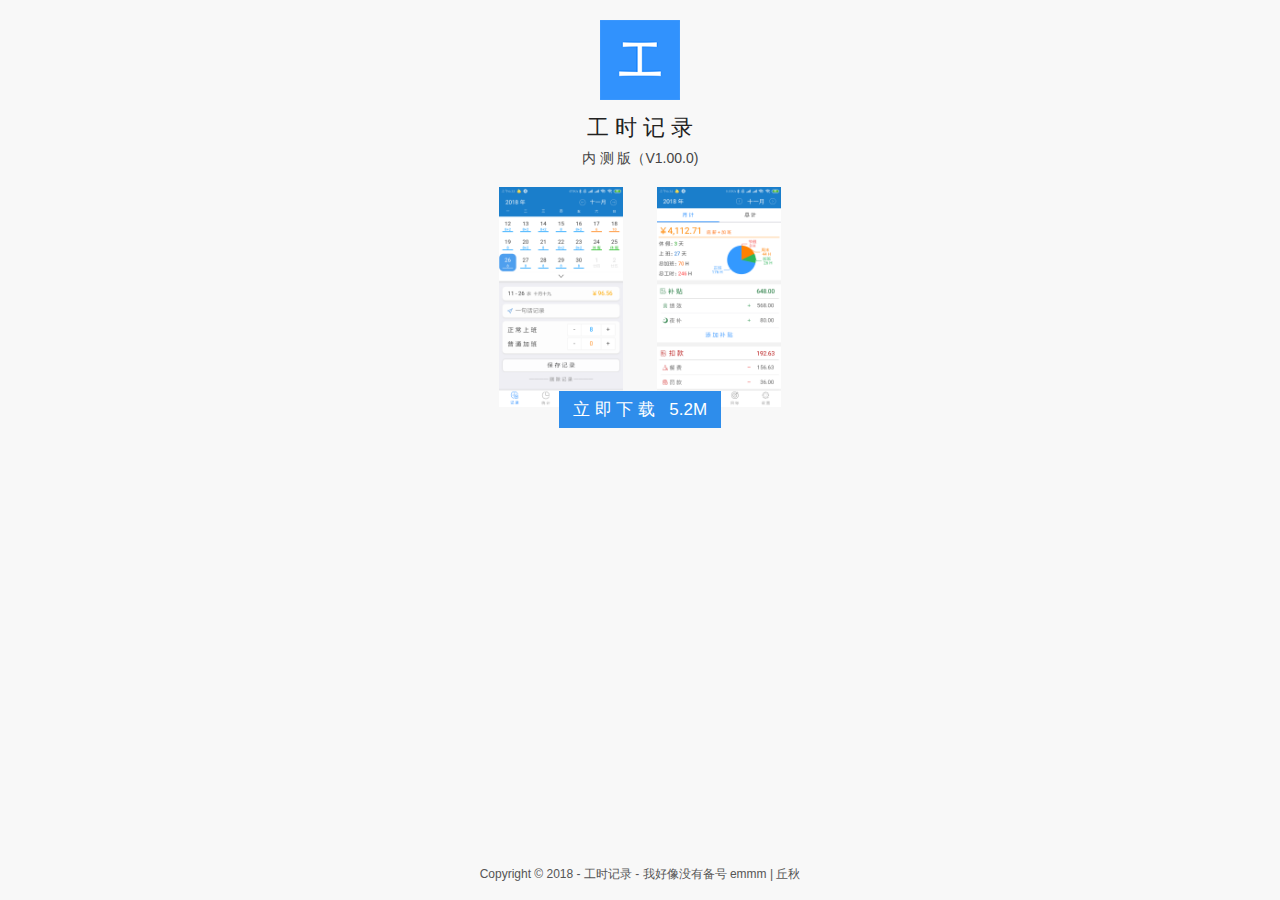
==== index.html @ a0edb108 "Update index.html" ====
<!doctype html>
<html>
<head>
<meta charset="utf-8">
<title>工时记录 官网</title>
<meta name="viewport" content="width=device-width, initial-scale=1,maximum-scale=1,user-scalable=no">
<meta name="apple-mobile-web-app-capable" content="yes">
<meta name="apple-mobile-web-app-status-bar-style" content="black">
<link rel="stylesheet" href="css/mui.min.css">
</head>
<style>
body{
		background: #f8f8f8;
	}
</style>
<body>
   <center>
    	<div style="height:20px"></div>
     	<img src="css/gsjn108.png" height="80px">
     	<p style="font-size: 22px;margin-top:12px;color:#222;">工 时 记 录</p>
     	
     	<p style="color:#444;">内 测 版（V1.00.0)</p>
     	
     	<div style="height:220px;">
     		<img src="css/gs1.jpg" alt="" height="100%;" style="margin:8px 15px;">
     		<img src="css/gs2.png" alt="" height="100%;" style="margin:8px 15px;">
     	</div>
     	<a  href="https://tac-ru-st-1256687803.cos.ap-guangzhou.myqcloud.com/%E5%B7%A5%E6%97%B6%E8%AE%B0%E5%BD%95.apk" style="width: 80%;padding: 9px 14px;margin-top:40px;background: #2e8deb;color:#fff;">
     		立 即 下 载 &nbsp; 5.2M
     	</a>
     	
     	<p style="font-size:12px;position: absolute;bottom:5px;text-align: center;width: 100%;color:#555;">Copyright © 2018 - 工时记录 - 我好像没有备号 emmm | 丘秋</p>
   </center> 
    
</body>
</html>
---- css/mui.min.css ----
.mui-popover .mui-popover-arrow.mui-bottom/*!
 * =====================================================
 * Mui v3.7.2 (http://dev.dcloud.net.cn/mui)
 * =====================================================
 *//*! normalize.css v3.0.1 | MIT License | git.io/normalize */html{font-family:sans-serif;-webkit-text-size-adjust:100%}body{margin:0}article,aside,details,figcaption,figure,footer,header,hgroup,main,nav,section,summary{display:block}audio,canvas,progress,video{display:inline-block;vertical-align:baseline}audio:not([controls]){display:none;height:0}[hidden],template{display:none}a{background:0 0}a:active,a:hover{outline:0}abbr[title]{border-bottom:1px dotted}b,strong{font-weight:700}dfn{font-style:italic}h1{margin:.67em 0}mark{color:#000;background:#ff0}small{font-size:80%}sub,sup{font-size:75%;line-height:0;position:relative;vertical-align:baseline}sup{top:-.5em}sub{bottom:-.25em}img{border:0}svg:not(:root){overflow:hidden}figure{margin:1em 40px}hr{box-sizing:content-box;height:0}pre{overflow:auto}code,kbd,pre,samp{font-family:monospace,monospace;font-size:1em}button,input,optgroup,select,textarea{font:inherit;margin:0;color:inherit}button{overflow:visible}button,select{text-transform:none}button,html input[type=button],input[type=reset],input[type=submit]{cursor:pointer;-webkit-appearance:button}button[disabled],html input[disabled]{cursor:default}input{line-height:normal}input[type=checkbox],input[type=radio]{box-sizing:border-box;padding:0}input[type=number]::-webkit-inner-spin-button,input[type=number]::-webkit-outer-spin-button{height:auto}input[type=search]::-webkit-search-cancel-button,input[type=search]::-webkit-search-decoration{-webkit-appearance:none}fieldset{margin:0 2px;padding:.35em .625em .75em;border:1px solid silver}legend{padding:0;border:0}textarea{overflow:auto}optgroup{font-weight:700}table{border-spacing:0;border-collapse:collapse}td,th{padding:0}*{-webkit-box-sizing:border-box;box-sizing:border-box;-webkit-user-select:none;outline:0;-webkit-tap-highlight-color:transparent;-webkit-tap-highlight-color:transparent}body{font-family:'Helvetica Neue',Helvetica,sans-serif;font-size:17px;line-height:21px;color:#000;background-color:#efeff4;-webkit-overflow-scrolling:touch}a{text-decoration:none;color:#007aff}a:active{color:#0062cc}.mui-content{background-color:#efeff4;-webkit-overflow-scrolling:touch}.mui-bar-nav~.mui-content{padding-top:44px}.mui-bar-nav~.mui-content.mui-scroll-wrapper .mui-scrollbar-vertical{top:44px}.mui-bar-header-secondary~.mui-content{padding-top:88px}.mui-bar-header-secondary~.mui-content.mui-scroll-wrapper .mui-scrollbar-vertical{top:88px}.mui-bar-footer~.mui-content{padding-bottom:44px}.mui-bar-footer~.mui-content.mui-scroll-wrapper .mui-scrollbar-vertical{bottom:44px}.mui-bar-footer-secondary~.mui-content{padding-bottom:88px}.mui-bar-footer-secondary~.mui-content.mui-scroll-wrapper .mui-scrollbar-vertical{bottom:88px}.mui-bar-tab~.mui-content{padding-bottom:50px}.mui-bar-tab~.mui-content.mui-scroll-wrapper .mui-scrollbar-vertical{bottom:50px}.mui-bar-footer-secondary-tab~.mui-content{padding-bottom:94px}.mui-bar-footer-secondary-tab~.mui-content.mui-scroll-wrapper .mui-scrollbar-vertical{bottom:94px}.mui-content-padded{margin:10px}.mui-inline{display:inline-block;vertical-align:top}.mui-block{display:block!important}.mui-visibility{visibility:visible!important}.mui-hidden{display:none!important}.mui-ellipsis{overflow:hidden;white-space:nowrap;text-overflow:ellipsis}.mui-ellipsis-2{display:-webkit-box;overflow:hidden;white-space:normal!important;text-overflow:ellipsis;word-wrap:break-word;-webkit-line-clamp:2;-webkit-box-orient:vertical}.mui-table{display:table;width:100%;table-layout:fixed}.mui-table-cell{position:relative;display:table-cell}.mui-text-left{text-align:left!important}.mui-text-center{text-align:center!important}.mui-text-justify{text-align:justify!important}.mui-text-right{text-align:right!important}.mui-pull-left{float:left}.mui-pull-right{float:right}.mui-list-unstyled{padding-left:0;list-style:none}.mui-list-inline{margin-left:-5px;padding-left:0;list-style:none}.mui-list-inline>li{display:inline-block;padding-right:5px;padding-left:5px}.mui-clearfix:after,.mui-clearfix:before{display:table;content:' '}.mui-clearfix:after{clear:both}.mui-bg-primary{background-color:#007aff}.mui-bg-positive{background-color:#4cd964}.mui-bg-negative{background-color:#dd524d}.mui-error{margin:88px 35px;padding:10px;border-radius:6px;background-color:#bbb}.mui-subtitle{font-size:15px}h1,h2,h3,h4,h5,h6{line-height:1;margin-top:5px;margin-bottom:5px}.mui-h1,h1{font-size:36px}.mui-h2,h2{font-size:30px}.mui-h3,h3{font-size:24px}.mui-h4,h4{font-size:18px}.mui-h5,h5{font-size:14px;font-weight:400;color:#8f8f94}.mui-h6,h6{font-size:12px;font-weight:400;color:#8f8f94}p{font-size:14px;margin-top:0;margin-bottom:10px;color:#8f8f94}.mui-row:after,.mui-row:before{display:table;content:' '}.mui-row:after{clear:both}.mui-col-sm-1,.mui-col-sm-10,.mui-col-sm-11,.mui-col-sm-12,.mui-col-sm-2,.mui-col-sm-3,.mui-col-sm-4,.mui-col-sm-5,.mui-col-sm-6,.mui-col-sm-7,.mui-col-sm-8,.mui-col-sm-9,.mui-col-xs-1,.mui-col-xs-10,.mui-col-xs-11,.mui-col-xs-12,.mui-col-xs-2,.mui-col-xs-3,.mui-col-xs-4,.mui-col-xs-5,.mui-col-xs-6,.mui-col-xs-7,.mui-col-xs-8,.mui-col-xs-9{position:relative;min-height:1px}.mui-row>[class*=mui-col-]{float:left}.mui-col-xs-12{width:100%}.mui-col-xs-11{width:91.66666667%}.mui-col-xs-10{width:83.33333333%}.mui-col-xs-9{width:75%}.mui-col-xs-8{width:66.66666667%}.mui-col-xs-7{width:58.33333333%}.mui-col-xs-6{width:50%}.mui-col-xs-5{width:41.66666667%}.mui-col-xs-4{width:33.33333333%}.mui-col-xs-3{width:25%}.mui-col-xs-2{width:16.66666667%}.mui-col-xs-1{width:8.33333333%}@media (min-width:400px){.mui-col-sm-12{width:100%}.mui-col-sm-11{width:91.66666667%}.mui-col-sm-10{width:83.33333333%}.mui-col-sm-9{width:75%}.mui-col-sm-8{width:66.66666667%}.mui-col-sm-7{width:58.33333333%}.mui-col-sm-6{width:50%}.mui-col-sm-5{width:41.66666667%}.mui-col-sm-4{width:33.33333333%}.mui-col-sm-3{width:25%}.mui-col-sm-2{width:16.66666667%}.mui-col-sm-1{width:8.33333333%}}.mui-scroll-wrapper{position:absolute;z-index:2;top:0;bottom:0;left:0;overflow:hidden;width:100%}.mui-scroll{position:absolute;z-index:1;width:100%}.mui-scrollbar{position:absolute;z-index:9998;overflow:hidden;-webkit-transition:500ms;transition:500ms;transform:translateZ(0px);pointer-events:none;opacity:0}.mui-scrollbar-vertical{top:0;right:1px;bottom:2px;width:4px}.mui-scrollbar-vertical .mui-scrollbar-indicator{width:100%}.mui-scrollbar-horizontal{right:2px;bottom:0;left:2px;height:4px}.mui-scrollbar-horizontal .mui-scrollbar-indicator{height:100%}.mui-scrollbar-indicator{position:absolute;display:block;box-sizing:border-box;-webkit-transition:.01s cubic-bezier(.1,.57,.1,1);transition:.01s cubic-bezier(.1,.57,.1,1);transform:translate(0px,0) translateZ(0px);border:1px solid rgba(255,255,255,.80196);border-radius:2px;background:rgba(0,0,0,.39804)}.mui-plus-pullrefresh .mui-fullscreen .mui-scroll-wrapper .mui-scroll-wrapper,.mui-plus-pullrefresh .mui-fullscreen .mui-slider-group .mui-scroll-wrapper{position:absolute;top:0;bottom:0;left:0;overflow:hidden;width:100%}.mui-plus-pullrefresh .mui-fullscreen .mui-scroll-wrapper .mui-scroll,.mui-plus-pullrefresh .mui-fullscreen .mui-slider-group .mui-scroll{position:absolute;width:100%}.mui-plus-pullrefresh .mui-scroll-wrapper,.mui-plus-pullrefresh .mui-slider-group{position:static;top:auto;bottom:auto;left:auto;overflow:auto;width:auto}.mui-plus-pullrefresh .mui-slider-group{overflow:visible}.mui-plus-pullrefresh .mui-scroll{position:static;width:auto}.mui-off-canvas-wrap .mui-bar{position:absolute!important;-webkit-transform:translate3d(0,0,0);transform:translate3d(0,0,0);-webkit-box-shadow:none;box-shadow:none}.mui-off-canvas-wrap{position:relative;z-index:1;overflow:hidden;width:100%;height:100%}.mui-off-canvas-wrap .mui-inner-wrap{position:relative;z-index:1;width:100%;height:100%}.mui-off-canvas-wrap .mui-inner-wrap.mui-transitioning{-webkit-transition:-webkit-transform 350ms;transition:transform 350ms cubic-bezier(.165,.84,.44,1)}.mui-off-canvas-wrap .mui-inner-wrap .mui-off-canvas-left{-webkit-transform:translate3d(-100%,0,0);transform:translate3d(-100%,0,0)}.mui-off-canvas-wrap .mui-inner-wrap .mui-off-canvas-right{-webkit-transform:translate3d(100%,0,0);transform:translate3d(100%,0,0)}.mui-off-canvas-wrap.mui-active{overflow:hidden;height:100%}.mui-off-canvas-wrap.mui-active .mui-off-canvas-backdrop{position:absolute;z-index:998;top:0;right:0;bottom:0;left:0;display:block;transition:background 350ms cubic-bezier(.165,.84,.44,1);background:rgba(0,0,0,.4);box-shadow:-4px 0 4px rgba(0,0,0,.5),4px 0 4px rgba(0,0,0,.5);-webkit-tap-highlight-color:transparent}.mui-off-canvas-wrap.mui-slide-in .mui-off-canvas-right{z-index:10000!important;-webkit-transform:translate3d(100%,0,0)}.mui-off-canvas-wrap.mui-slide-in .mui-off-canvas-left{z-index:10000!important;-webkit-transform:translate3d(-100%,0,0)}.mui-off-canvas-left,.mui-off-canvas-right{position:absolute;z-index:-1;top:0;bottom:0;visibility:hidden;box-sizing:content-box;width:70%;min-height:100%;background:#333;-webkit-overflow-scrolling:touch}.mui-off-canvas-left.mui-transitioning,.mui-off-canvas-right.mui-transitioning{-webkit-transition:-webkit-transform 350ms cubic-bezier(.165,.84,.44,1);transition:transform 350ms cubic-bezier(.165,.84,.44,1)}.mui-off-canvas-left{left:0}.mui-off-canvas-right{right:0}.mui-off-canvas-wrap:not(.mui-slide-in).mui-scalable{background-color:#333}.mui-off-canvas-wrap:not(.mui-slide-in).mui-scalable>.mui-off-canvas-left,.mui-off-canvas-wrap:not(.mui-slide-in).mui-scalable>.mui-off-canvas-right{width:80%;-webkit-transform:scale(.8);transform:scale(.8);opacity:.1}.mui-off-canvas-wrap:not(.mui-slide-in).mui-scalable>.mui-off-canvas-left.mui-transitioning,.mui-off-canvas-wrap:not(.mui-slide-in).mui-scalable>.mui-off-canvas-right.mui-transitioning{-webkit-transition:-webkit-transform 350ms cubic-bezier(.165,.84,.44,1),opacity 350ms cubic-bezier(.165,.84,.44,1);transition:transform 350ms cubic-bezier(.165,.84,.44,1),opacity 350ms cubic-bezier(.165,.84,.44,1)}.mui-off-canvas-wrap:not(.mui-slide-in).mui-scalable>.mui-off-canvas-left{-webkit-transform-origin:-100%;transform-origin:-100%}.mui-off-canvas-wrap:not(.mui-slide-in).mui-scalable>.mui-off-canvas-right{-webkit-transform-origin:200%;transform-origin:200%}.mui-off-canvas-wrap:not(.mui-slide-in).mui-scalable.mui-active>.mui-inner-wrap{-webkit-transform:scale(.8);transform:scale(.8)}.mui-off-canvas-wrap:not(.mui-slide-in).mui-scalable.mui-active>.mui-off-canvas-left,.mui-off-canvas-wrap:not(.mui-slide-in).mui-scalable.mui-active>.mui-off-canvas-right{-webkit-transform:scale(1);transform:scale(1);opacity:1}.mui-loading .mui-spinner{display:block;margin:0 auto}.mui-spinner{display:inline-block;width:24px;height:24px;-webkit-transform-origin:50%;transform-origin:50%;-webkit-animation:spinner-spin 1s step-end infinite;animation:spinner-spin 1s step-end infinite}.mui-spinner:after{display:block;width:100%;height:100%;content:'';background-image:url('data:image/svg+xml;charset=utf-8,<svg viewBox=\'0 0 120 120\' xmlns=\'http://www.w3.org/2000/svg\' xmlns:xlink=\'http://www.w3.org/1999/xlink\'><defs><line id=\'l\' x1=\'60\' x2=\'60\' y1=\'7\' y2=\'27\' stroke=\'%236c6c6c\' stroke-width=\'11\' stroke-linecap=\'round\'/></defs><g><use xlink:href=\'%23l\' opacity=\'.27\'/><use xlink:href=\'%23l\' opacity=\'.27\' transform=\'rotate(30 60,60)\'/><use xlink:href=\'%23l\' opacity=\'.27\' transform=\'rotate(60 60,60)\'/><use xlink:href=\'%23l\' opacity=\'.27\' transform=\'rotate(90 60,60)\'/><use xlink:href=\'%23l\' opacity=\'.27\' transform=\'rotate(120 60,60)\'/><use xlink:href=\'%23l\' opacity=\'.27\' transform=\'rotate(150 60,60)\'/><use xlink:href=\'%23l\' opacity=\'.37\' transform=\'rotate(180 60,60)\'/><use xlink:href=\'%23l\' opacity=\'.46\' transform=\'rotate(210 60,60)\'/><use xlink:href=\'%23l\' opacity=\'.56\' transform=\'rotate(240 60,60)\'/><use xlink:href=\'%23l\' opacity=\'.66\' transform=\'rotate(270 60,60)\'/><use xlink:href=\'%23l\' opacity=\'.75\' transform=\'rotate(300 60,60)\'/><use xlink:href=\'%23l\' opacity=\'.85\' transform=\'rotate(330 60,60)\'/></g></svg>');background-repeat:no-repeat;background-position:50%;background-size:100%}.mui-spinner-white:after{background-image:url('data:image/svg+xml;charset=utf-8,<svg viewBox=\'0 0 120 120\' xmlns=\'http://www.w3.org/2000/svg\' xmlns:xlink=\'http://www.w3.org/1999/xlink\'><defs><line id=\'l\' x1=\'60\' x2=\'60\' y1=\'7\' y2=\'27\' stroke=\'%23fff\' stroke-width=\'11\' stroke-linecap=\'round\'/></defs><g><use xlink:href=\'%23l\' opacity=\'.27\'/><use xlink:href=\'%23l\' opacity=\'.27\' transform=\'rotate(30 60,60)\'/><use xlink:href=\'%23l\' opacity=\'.27\' transform=\'rotate(60 60,60)\'/><use xlink:href=\'%23l\' opacity=\'.27\' transform=\'rotate(90 60,60)\'/><use xlink:href=\'%23l\' opacity=\'.27\' transform=\'rotate(120 60,60)\'/><use xlink:href=\'%23l\' opacity=\'.27\' transform=\'rotate(150 60,60)\'/><use xlink:href=\'%23l\' opacity=\'.37\' transform=\'rotate(180 60,60)\'/><use xlink:href=\'%23l\' opacity=\'.46\' transform=\'rotate(210 60,60)\'/><use xlink:href=\'%23l\' opacity=\'.56\' transform=\'rotate(240 60,60)\'/><use xlink:href=\'%23l\' opacity=\'.66\' transform=\'rotate(270 60,60)\'/><use xlink:href=\'%23l\' opacity=\'.75\' transform=\'rotate(300 60,60)\'/><use xlink:href=\'%23l\' opacity=\'.85\' transform=\'rotate(330 60,60)\'/></g></svg>')}@-webkit-keyframes spinner-spin{0%{-webkit-transform:rotate(0deg)}8.33333333%{-webkit-transform:rotate(30deg)}16.66666667%{-webkit-transform:rotate(60deg)}25%{-webkit-transform:rotate(90deg)}33.33333333%{-webkit-transform:rotate(120deg)}41.66666667%{-webkit-transform:rotate(150deg)}50%{-webkit-transform:rotate(180deg)}58.33333333%{-webkit-transform:rotate(210deg)}66.66666667%{-webkit-transform:rotate(240deg)}75%{-webkit-transform:rotate(270deg)}83.33333333%{-webkit-transform:rotate(300deg)}91.66666667%{-webkit-transform:rotate(330deg)}100%{-webkit-transform:rotate(360deg)}}@keyframes spinner-spin{0%{transform:rotate(0deg)}8.33333333%{transform:rotate(30deg)}16.66666667%{transform:rotate(60deg)}25%{transform:rotate(90deg)}33.33333333%{transform:rotate(120deg)}41.66666667%{transform:rotate(150deg)}50%{transform:rotate(180deg)}58.33333333%{transform:rotate(210deg)}66.66666667%{transform:rotate(240deg)}75%{transform:rotate(270deg)}83.33333333%{transform:rotate(300deg)}91.66666667%{transform:rotate(330deg)}100%{transform:rotate(360deg)}}.mui-btn,button,input[type=button],input[type=reset],input[type=submit]{font-size:14px;font-weight:400;line-height:1.42;position:relative;display:inline-block;margin-bottom:0;padding:6px 12px;cursor:pointer;-webkit-transition:all;transition:all;-webkit-transition-timing-function:linear;transition-timing-function:linear;-webkit-transition-duration:.2s;transition-duration:.2s;text-align:center;vertical-align:top;white-space:nowrap;color:#333;border:1px solid #ccc;border-radius:3px;border-top-left-radius:3px;border-top-right-radius:3px;border-bottom-right-radius:3px;border-bottom-left-radius:3px;background-color:#fff;background-clip:padding-box}.mui-btn.mui-active:enabled,.mui-btn:enabled:active,button.mui-active:enabled,button:enabled:active,input[type=button].mui-active:enabled,input[type=button]:enabled:active,input[type=reset].mui-active:enabled,input[type=reset]:enabled:active,input[type=submit].mui-active:enabled,input[type=submit]:enabled:active{color:#fff;background-color:#929292}.mui-btn.mui-disabled,.mui-btn:disabled,button.mui-disabled,button:disabled,input[type=button].mui-disabled,input[type=button]:disabled,input[type=reset].mui-disabled,input[type=reset]:disabled,input[type=submit].mui-disabled,input[type=submit]:disabled{opacity:.6}.mui-btn-blue,.mui-btn-primary,input[type=submit]{color:#fff;border:1px solid #007aff;background-color:#007aff}.mui-btn-blue.mui-active:enabled,.mui-btn-blue:enabled:active,.mui-btn-primary.mui-active:enabled,.mui-btn-primary:enabled:active,input[type=submit].mui-active:enabled,input[type=submit]:enabled:active{color:#fff;border:1px solid #0062cc;background-color:#0062cc}.mui-btn-green,.mui-btn-positive,.mui-btn-success{color:#fff;border:1px solid #4cd964;background-color:#4cd964}.mui-btn-green.mui-active:enabled,.mui-btn-green:enabled:active,.mui-btn-positive.mui-active:enabled,.mui-btn-positive:enabled:active,.mui-btn-success.mui-active:enabled,.mui-btn-success:enabled:active{color:#fff;border:1px solid #2ac845;background-color:#2ac845}.mui-btn-warning,.mui-btn-yellow{color:#fff;border:1px solid #f0ad4e;background-color:#f0ad4e}.mui-btn-warning.mui-active:enabled,.mui-btn-warning:enabled:active,.mui-btn-yellow.mui-active:enabled,.mui-btn-yellow:enabled:active{color:#fff;border:1px solid #ec971f;background-color:#ec971f}.mui-btn-danger,.mui-btn-negative,.mui-btn-red{color:#fff;border:1px solid #dd524d;background-color:#dd524d}.mui-btn-danger.mui-active:enabled,.mui-btn-danger:enabled:active,.mui-btn-negative.mui-active:enabled,.mui-btn-negative:enabled:active,.mui-btn-red.mui-active:enabled,.mui-btn-red:enabled:active{color:#fff;border:1px solid #cf2d28;background-color:#cf2d28}.mui-btn-purple,.mui-btn-royal{color:#fff;border:1px solid #8a6de9;background-color:#8a6de9}.mui-btn-purple.mui-active:enabled,.mui-btn-purple:enabled:active,.mui-btn-royal.mui-active:enabled,.mui-btn-royal:enabled:active{color:#fff;border:1px solid #6641e2;background-color:#6641e2}.mui-btn-grey{color:#fff;border:1px solid #c7c7cc;background-color:#c7c7cc}.mui-btn-grey.mui-active:enabled,.mui-btn-grey:enabled:active{color:#fff;border:1px solid #acacb4;background-color:#acacb4}.mui-btn-outlined{background-color:transparent}.mui-btn-outlined.mui-btn-blue,.mui-btn-outlined.mui-btn-primary{color:#007aff}.mui-btn-outlined.mui-btn-green,.mui-btn-outlined.mui-btn-positive,.mui-btn-outlined.mui-btn-success{color:#4cd964}.mui-btn-outlined.mui-btn-warning,.mui-btn-outlined.mui-btn-yellow{color:#f0ad4e}.mui-btn-outlined.mui-btn-danger,.mui-btn-outlined.mui-btn-negative,.mui-btn-outlined.mui-btn-red{color:#dd524d}.mui-btn-outlined.mui-btn-purple,.mui-btn-outlined.mui-btn-royal{color:#8a6de9}.mui-btn-outlined.mui-btn-blue:enabled:active,.mui-btn-outlined.mui-btn-danger:enabled:active,.mui-btn-outlined.mui-btn-green:enabled:active,.mui-btn-outlined.mui-btn-negative:enabled:active,.mui-btn-outlined.mui-btn-positive:enabled:active,.mui-btn-outlined.mui-btn-primary:enabled:active,.mui-btn-outlined.mui-btn-purple:enabled:active,.mui-btn-outlined.mui-btn-red:enabled:active,.mui-btn-outlined.mui-btn-royal:enabled:active,.mui-btn-outlined.mui-btn-success:enabled:active,.mui-btn-outlined.mui-btn-warning:enabled:active,.mui-btn-outlined.mui-btn-yellow:enabled:active{color:#fff}.mui-btn-link{padding-top:6px;padding-bottom:6px;color:#007aff;border:0;background-color:transparent}.mui-btn-link.mui-active:enabled,.mui-btn-link:enabled:active{color:#0062cc;background-color:transparent}.mui-btn-block{font-size:18px;display:block;width:100%;margin-bottom:10px;padding:15px 0}.mui-btn .mui-badge{font-size:14px;margin:-2px -4px -2px 4px;background-color:rgba(0,0,0,.15)}.mui-btn .mui-badge-inverted,.mui-btn:enabled:active .mui-badge-inverted{background-color:transparent}.mui-btn-negative:enabled:active .mui-badge-inverted,.mui-btn-positive:enabled:active .mui-badge-inverted,.mui-btn-primary:enabled:active .mui-badge-inverted{color:#fff}.mui-btn-block .mui-badge{position:absolute;right:0;margin-right:10px}.mui-btn .mui-icon{font-size:inherit}.mui-btn.mui-icon{font-size:14px;line-height:1.42}.mui-btn.mui-fab{width:56px;height:56px;padding:16px;border-radius:50%;outline:0}.mui-btn.mui-fab.mui-btn-mini{width:40px;height:40px;padding:8px}.mui-btn.mui-fab .mui-icon{font-size:24px;line-height:24px;width:24px;height:24px}.mui-btn .mui-spinner{width:14px;height:14px;vertical-align:text-bottom}.mui-btn-block .mui-spinner{width:22px;height:22px}.mui-bar{position:fixed;z-index:10;right:0;left:0;height:44px;padding-right:10px;padding-left:10px;border-bottom:0;background-color:#f7f7f7;-webkit-box-shadow:0 0 1px rgba(0,0,0,.85);box-shadow:0 0 1px rgba(0,0,0,.85);-webkit-backface-visibility:hidden;backface-visibility:hidden}.mui-bar .mui-title{right:40px;left:40px;display:inline-block;overflow:hidden;width:auto;margin:0;text-overflow:ellipsis}.mui-bar .mui-backdrop{background:0 0}.mui-bar-header-secondary{top:44px}.mui-bar-footer{bottom:0}.mui-bar-footer-secondary{bottom:44px}.mui-bar-footer-secondary-tab{bottom:50px}.mui-bar-footer,.mui-bar-footer-secondary,.mui-bar-footer-secondary-tab{border-top:0}.mui-bar-transparent{top:0;background-color:rgba(247,247,247,0);-webkit-box-shadow:none;box-shadow:none}.mui-bar-nav{top:0;-webkit-box-shadow:0 1px 6px #ccc;box-shadow:0 1px 6px #ccc}.mui-bar-nav~.mui-content .mui-anchor{display:block;visibility:hidden;height:45px;margin-top:-45px}.mui-bar-nav.mui-bar .mui-icon{margin-right:-10px;margin-left:-10px;padding-right:10px;padding-left:10px}.mui-title{font-size:17px;font-weight:500;line-height:44px;position:absolute;display:block;width:100%;margin:0 -10px;padding:0;text-align:center;white-space:nowrap;color:#000}.mui-title a{color:inherit}.mui-bar-tab{bottom:0;display:table;width:100%;height:50px;padding:0;table-layout:fixed;border-top:0;border-bottom:0;-webkit-touch-callout:none}.mui-bar-tab .mui-tab-item{display:table-cell;overflow:hidden;width:1%;height:50px;text-align:center;vertical-align:middle;white-space:nowrap;text-overflow:ellipsis;color:#929292}.mui-bar-tab .mui-tab-item.mui-active{color:#007aff}.mui-bar-tab .mui-tab-item .mui-icon{top:3px;width:24px;height:24px;padding-top:0;padding-bottom:0}.mui-bar-tab .mui-tab-item .mui-icon~.mui-tab-label{font-size:11px;display:block;overflow:hidden;text-overflow:ellipsis}.mui-bar-tab .mui-tab-item .mui-icon:active{background:0 0}.mui-focusin>.mui-bar-header-secondary,.mui-focusin>.mui-bar-nav{position:absolute}.mui-focusin>.mui-bar~.mui-content{padding-bottom:0}.mui-bar .mui-btn{font-weight:400;position:relative;z-index:20;top:7px;margin-top:0;padding:6px 12px 7px}.mui-bar .mui-btn.mui-pull-right{margin-left:10px}.mui-bar .mui-btn.mui-pull-left{margin-right:10px}.mui-bar .mui-btn-link{font-size:16px;line-height:44px;top:0;padding:0;color:#007aff;border:0}.mui-bar .mui-btn-link.mui-active,.mui-bar .mui-btn-link:active{color:#0062cc}.mui-bar .mui-btn-block{font-size:16px;top:6px;margin-bottom:0;padding:5px 0}.mui-bar .mui-btn-nav.mui-pull-left{margin-left:-5px}.mui-bar .mui-btn-nav.mui-pull-left .mui-icon-left-nav{margin-right:-3px}.mui-bar .mui-btn-nav.mui-pull-right{margin-right:-5px}.mui-bar .mui-btn-nav.mui-pull-right .mui-icon-right-nav{margin-left:-3px}.mui-bar .mui-btn-nav:active{opacity:.3}.mui-bar .mui-icon{font-size:24px;position:relative;z-index:20;padding-top:10px;padding-bottom:10px}.mui-bar .mui-icon:active{opacity:.3}.mui-bar .mui-btn .mui-icon{top:1px;margin:0;padding:0}.mui-bar .mui-title .mui-icon{margin:0;padding:0}.mui-bar .mui-title .mui-icon.mui-icon-caret{top:4px;margin-left:-5px}.mui-bar input[type=search]{height:29px;margin:6px 0}.mui-bar .mui-input-row .mui-btn{padding:12px 10px}.mui-bar .mui-search:before{margin-top:-10px}.mui-bar .mui-input-row .mui-input-clear~.mui-icon-clear,.mui-bar .mui-input-row .mui-input-speech~.mui-icon-speech{top:0;right:12px}.mui-bar.mui-bar-header-secondary .mui-input-row .mui-input-clear~.mui-icon-clear,.mui-bar.mui-bar-header-secondary .mui-input-row .mui-input-speech~.mui-icon-speech{top:0;right:0}.mui-bar .mui-segmented-control{top:7px;width:auto;margin:0 auto}.mui-bar.mui-bar-header-secondary .mui-segmented-control{top:0}.mui-badge{font-size:12px;line-height:1;display:inline-block;padding:3px 6px;color:#333;border-radius:100px;background-color:rgba(0,0,0,.15)}.mui-badge.mui-badge-inverted{padding:0 5px 0 0;color:#929292;background-color:transparent}.mui-badge-blue,.mui-badge-primary{color:#fff;background-color:#007aff}.mui-badge-blue.mui-badge-inverted,.mui-badge-primary.mui-badge-inverted{color:#007aff;background-color:transparent}.mui-badge-green,.mui-badge-success{color:#fff;background-color:#4cd964}.mui-badge-green.mui-badge-inverted,.mui-badge-success.mui-badge-inverted{color:#4cd964;background-color:transparent}.mui-badge-warning,.mui-badge-yellow{color:#fff;background-color:#f0ad4e}.mui-badge-warning.mui-badge-inverted,.mui-badge-yellow.mui-badge-inverted{color:#f0ad4e;background-color:transparent}.mui-badge-danger,.mui-badge-red{color:#fff;background-color:#dd524d}.mui-badge-danger.mui-badge-inverted,.mui-badge-red.mui-badge-inverted{color:#dd524d;background-color:transparent}.mui-badge-purple,.mui-badge-royal{color:#fff;background-color:#8a6de9}.mui-badge-purple.mui-badge-inverted,.mui-badge-royal.mui-badge-inverted{color:#8a6de9;background-color:transparent}.mui-icon .mui-badge{font-size:10px;line-height:1.4;position:absolute;top:-2px;left:100%;margin-left:-10px;padding:1px 5px;color:#fff;background:red}.mui-card{font-size:14px;position:relative;overflow:hidden;margin:10px;border-radius:2px;background-color:#fff;background-clip:padding-box;box-shadow:0 1px 2px rgba(0,0,0,.3)}.mui-content>.mui-card:first-child{margin-top:15px}.mui-card .mui-input-group .mui-input-row:last-child:after,.mui-card .mui-input-group .mui-input-row:last-child:before,.mui-card .mui-input-group:after,.mui-card .mui-input-group:before{height:0}.mui-card .mui-table-view{margin-bottom:0;border-top:0;border-bottom:0;border-radius:6px}.mui-card .mui-table-view .mui-table-view-cell:first-child,.mui-card .mui-table-view .mui-table-view-divider:first-child{top:0;border-top-left-radius:6px;border-top-right-radius:6px}.mui-card .mui-table-view .mui-table-view-cell:last-child,.mui-card .mui-table-view .mui-table-view-divider:last-child{border-bottom-right-radius:6px;border-bottom-left-radius:6px}.mui-card .mui-table-view:after,.mui-card .mui-table-view:before,.mui-card>.mui-table-view>.mui-table-view-cell:last-child:after,.mui-card>.mui-table-view>.mui-table-view-cell:last-child:before{height:0}.mui-card-footer,.mui-card-header{position:relative;display:-webkit-box;display:-webkit-flex;display:flex;min-height:44px;padding:10px 15px;-webkit-box-pack:justify;-webkit-justify-content:space-between;justify-content:space-between;-webkit-box-align:center;-webkit-align-items:center;align-items:center}.mui-card-footer .mui-card-link,.mui-card-header .mui-card-link{line-height:44px;position:relative;display:-webkit-box;display:-webkit-flex;display:flex;height:44px;margin-top:-10px;margin-bottom:-10px;-webkit-transition-duration:.3s;transition-duration:.3s;text-decoration:none;-webkit-box-pack:start;-webkit-justify-content:flex-start;justify-content:flex-start;-webkit-box-align:center;-webkit-align-items:center;align-items:center}.mui-card-footer:before,.mui-card-header:after{position:absolute;top:0;right:0;left:0;height:1px;content:'';-webkit-transform:scaleY(.5);transform:scaleY(.5);background-color:#c8c7cc}.mui-card-header{font-size:17px;border-radius:2px 2px 0 0}.mui-card-header:after{top:auto;bottom:0}.mui-card-header>img:first-child{font-size:0;line-height:0;float:left;width:34px;height:34px}.mui-card-footer{color:#6d6d72;border-radius:0 0 2px 2px}.mui-card-content{font-size:14px;position:relative}.mui-card-content-inner{position:relative;padding:15px}.mui-card-media{vertical-align:bottom;color:#fff;background-position:center;background-size:cover}.mui-card-header.mui-card-media{display:block;padding:10px}.mui-card-header.mui-card-media .mui-media-body{font-size:14px;font-weight:500;line-height:17px;margin-bottom:0;margin-left:44px;color:#333}.mui-card-header.mui-card-media .mui-media-body p{font-size:13px;margin-bottom:0}.mui-table-view{position:relative;margin-top:0;margin-bottom:0;padding-left:0;list-style:none;background-color:#fff}.mui-table-view:after{position:absolute;right:0;bottom:0;left:0;height:1px;content:'';-webkit-transform:scaleY(.5);transform:scaleY(.5);background-color:#c8c7cc}.mui-table-view:before{position:absolute;right:0;left:0;height:1px;content:'';-webkit-transform:scaleY(.5);transform:scaleY(.5);background-color:#c8c7cc;top:-1px}.mui-table-view-icon .mui-table-view-cell .mui-navigate-right .mui-icon{font-size:20px;margin-top:-1px;margin-right:5px;margin-left:-5px}.mui-table-view-icon .mui-table-view-cell:after{left:40px}.mui-table-view-chevron .mui-table-view-cell{padding-right:65px}.mui-table-view-chevron .mui-table-view-cell>a:not(.mui-btn){margin-right:-65px}.mui-table-view-radio .mui-table-view-cell{padding-right:65px}.mui-table-view-radio .mui-table-view-cell>a:not(.mui-btn){margin-right:-65px}.mui-table-view-radio .mui-table-view-cell .mui-navigate-right:after{font-size:30px;font-weight:600;right:9px;content:'';color:#007aff}.mui-table-view-radio .mui-table-view-cell.mui-selected .mui-navigate-right:after{content:'\e472'}.mui-table-view-inverted{color:#fff;background:#333}.mui-table-view-inverted:after{position:absolute;right:0;bottom:0;left:0;height:1px;content:'';-webkit-transform:scaleY(.5);transform:scaleY(.5);background-color:#222}.mui-table-view-inverted:before{position:absolute;top:0;right:0;left:0;height:1px;content:'';-webkit-transform:scaleY(.5);transform:scaleY(.5);background-color:#222}.mui-table-view-inverted .mui-table-view-cell:after{position:absolute;right:0;bottom:0;left:15px;height:1px;content:'';-webkit-transform:scaleY(.5);transform:scaleY(.5);background-color:#222}.mui-table-view-inverted .mui-table-view-cell.mui-active,.mui-table-view-inverted .mui-table-view-cell>a:not(.mui-btn).mui-active{background-color:#242424}.mui-table-view-cell{position:relative;overflow:hidden;padding:11px 15px;-webkit-touch-callout:none}.mui-table-view-cell:after{position:absolute;right:0;bottom:0;left:15px;height:1px;content:'';-webkit-transform:scaleY(.5);transform:scaleY(.5);background-color:#c8c7cc}.mui-table-view-cell.mui-checkbox input[type=checkbox],.mui-table-view-cell.mui-radio input[type=radio]{top:8px}.mui-table-view-cell.mui-checkbox.mui-left,.mui-table-view-cell.mui-radio.mui-left{padding-left:58px}.mui-table-view-cell.mui-active{background-color:#eee}.mui-table-view-cell:last-child:after,.mui-table-view-cell:last-child:before{height:0}.mui-table-view-cell>a:not(.mui-btn){position:relative;display:block;overflow:hidden;margin:-11px -15px;padding:inherit;white-space:nowrap;text-overflow:ellipsis;color:inherit}.mui-table-view-cell>a:not(.mui-btn).mui-active{background-color:#eee}.mui-table-view-cell p{margin-bottom:0}.mui-table-view-cell.mui-transitioning>.mui-slider-handle,.mui-table-view-cell.mui-transitioning>.mui-slider-left .mui-btn,.mui-table-view-cell.mui-transitioning>.mui-slider-right .mui-btn{-webkit-transition:-webkit-transform 300ms ease;transition:transform 300ms ease}.mui-table-view-cell.mui-active>.mui-slider-handle{background-color:#eee}.mui-table-view-cell>.mui-slider-handle{position:relative;background-color:#fff}.mui-table-view-cell>.mui-slider-handle .mui-navigate-right:after,.mui-table-view-cell>.mui-slider-handle.mui-navigate-right:after{right:0}.mui-table-view-cell>.mui-slider-handle,.mui-table-view-cell>.mui-slider-left .mui-btn,.mui-table-view-cell>.mui-slider-right .mui-btn{-webkit-transition:-webkit-transform 0ms ease;transition:transform 0ms ease}.mui-table-view-cell>.mui-slider-left,.mui-table-view-cell>.mui-slider-right{position:absolute;top:0;display:-webkit-box;display:-webkit-flex;display:flex;height:100%}.mui-table-view-cell>.mui-slider-left>.mui-btn,.mui-table-view-cell>.mui-slider-right>.mui-btn{position:relative;left:0;display:-webkit-box;display:-webkit-flex;display:flex;padding:0 30px;color:#fff;border:0;border-radius:0;-webkit-box-align:center;-webkit-align-items:center;align-items:center}.mui-table-view-cell>.mui-slider-left>.mui-btn:after,.mui-table-view-cell>.mui-slider-right>.mui-btn:after{position:absolute;z-index:-1;top:0;width:600%;height:100%;content:'';background:inherit}.mui-table-view-cell>.mui-slider-left>.mui-btn.mui-icon,.mui-table-view-cell>.mui-slider-right>.mui-btn.mui-icon{font-size:30px}.mui-table-view-cell>.mui-slider-right{right:0;-webkit-transition:-webkit-transform 0ms ease;transition:transform 0ms ease;-webkit-transform:translateX(100%);transform:translateX(100%)}.mui-table-view-cell>.mui-slider-left{left:0;-webkit-transition:-webkit-transform 0ms ease;transition:transform 0ms ease;-webkit-transform:translateX(-100%);transform:translateX(-100%)}.mui-table-view-cell>.mui-slider-left>.mui-btn:after{right:100%;margin-right:-1px}.mui-table-view-divider{font-weight:500;position:relative;margin-top:-1px;margin-left:0;padding-top:6px;padding-bottom:6px;padding-left:15px;color:#999;background-color:#fafafa}.mui-table-view-divider:after{position:absolute;right:0;bottom:0;left:0;height:1px;content:'';-webkit-transform:scaleY(.5);transform:scaleY(.5);background-color:#c8c7cc}.mui-table-view-divider:before{position:absolute;top:0;right:0;left:0;height:1px;content:'';-webkit-transform:scaleY(.5);transform:scaleY(.5);background-color:#c8c7cc}.mui-table-view .mui-media,.mui-table-view .mui-media-body{overflow:hidden}.mui-table-view .mui-media-large .mui-media-object{line-height:80px;max-width:80px;height:80px}.mui-table-view .mui-media .mui-subtitle{color:#000}.mui-table-view .mui-media-object{line-height:42px;max-width:42px;height:42px}.mui-table-view .mui-media-object.mui-pull-left{margin-right:10px}.mui-table-view .mui-media-object.mui-pull-right{margin-left:10px}.mui-table-view .mui-table-view-cell.mui-media-icon .mui-media-object{line-height:29px;max-width:29px;height:29px;margin:-4px 0}.mui-table-view .mui-table-view-cell.mui-media-icon .mui-media-object img{line-height:29px;max-width:29px;height:29px}.mui-table-view .mui-table-view-cell.mui-media-icon .mui-media-object.mui-pull-left{margin-right:10px}.mui-table-view .mui-table-view-cell.mui-media-icon .mui-media-object .mui-icon{font-size:29px}.mui-table-view .mui-table-view-cell.mui-media-icon .mui-media-body:after{position:absolute;right:0;bottom:0;left:55px;height:1px;content:'';-webkit-transform:scaleY(.5);transform:scaleY(.5);background-color:#c8c7cc}.mui-table-view .mui-table-view-cell.mui-media-icon:after{height:0!important}.mui-table-view.mui-unfold .mui-table-view-cell.mui-collapse .mui-table-view{display:block}.mui-table-view.mui-unfold .mui-table-view-cell.mui-collapse .mui-table-view:after,.mui-table-view.mui-unfold .mui-table-view-cell.mui-collapse .mui-table-view:before{height:0!important}.mui-table-view.mui-unfold .mui-table-view-cell.mui-media-icon.mui-collapse .mui-media-body:after{position:absolute;right:0;bottom:0;left:70px;height:1px;content:'';-webkit-transform:scaleY(.5);transform:scaleY(.5);background-color:#c8c7cc}.mui-table-view-cell>.mui-badge,.mui-table-view-cell>.mui-btn,.mui-table-view-cell>.mui-switch,.mui-table-view-cell>a>.mui-badge,.mui-table-view-cell>a>.mui-btn,.mui-table-view-cell>a>.mui-switch{position:absolute;top:50%;right:15px;-webkit-transform:translateY(-50%);transform:translateY(-50%)}.mui-table-view-cell .mui-navigate-right>.mui-badge,.mui-table-view-cell .mui-navigate-right>.mui-btn,.mui-table-view-cell .mui-navigate-right>.mui-switch,.mui-table-view-cell .mui-push-left>.mui-badge,.mui-table-view-cell .mui-push-left>.mui-btn,.mui-table-view-cell .mui-push-left>.mui-switch,.mui-table-view-cell .mui-push-right>.mui-badge,.mui-table-view-cell .mui-push-right>.mui-btn,.mui-table-view-cell .mui-push-right>.mui-switch,.mui-table-view-cell>a .mui-navigate-right>.mui-badge,.mui-table-view-cell>a .mui-navigate-right>.mui-btn,.mui-table-view-cell>a .mui-navigate-right>.mui-switch,.mui-table-view-cell>a .mui-push-left>.mui-badge,.mui-table-view-cell>a .mui-push-left>.mui-btn,.mui-table-view-cell>a .mui-push-left>.mui-switch,.mui-table-view-cell>a .mui-push-right>.mui-badge,.mui-table-view-cell>a .mui-push-right>.mui-btn,.mui-table-view-cell>a .mui-push-right>.mui-switch{right:35px}.mui-content>.mui-table-view:first-child{margin-top:15px}.mui-table-view-cell.mui-collapse .mui-table-view .mui-table-view-cell:last-child:after,.mui-table-view-cell.mui-collapse .mui-table-view:after,.mui-table-view-cell.mui-collapse .mui-table-view:before{height:0}.mui-table-view-cell.mui-collapse>.mui-navigate-right:after,.mui-table-view-cell.mui-collapse>.mui-push-right:after{content:'\e581'}.mui-table-view-cell.mui-collapse.mui-active{margin-top:-1px}.mui-table-view-cell.mui-collapse.mui-active .mui-collapse-content,.mui-table-view-cell.mui-collapse.mui-active .mui-table-view{display:block}.mui-table-view-cell.mui-collapse.mui-active>.mui-navigate-right:after,.mui-table-view-cell.mui-collapse.mui-active>.mui-push-right:after{content:'\e580'}.mui-table-view-cell.mui-collapse.mui-active .mui-table-view-cell>a:not(.mui-btn).mui-active{margin-left:-31px;padding-left:47px}.mui-table-view-cell.mui-collapse .mui-collapse-content{position:relative;display:none;overflow:hidden;margin:11px -15px -11px;padding:8px 15px;-webkit-transition:height .35s ease;-o-transition:height .35s ease;transition:height .35s ease;background:#fff}.mui-table-view-cell.mui-collapse .mui-collapse-content>.mui-input-group,.mui-table-view-cell.mui-collapse .mui-collapse-content>.mui-slider{width:auto;height:auto;margin:-8px -15px}.mui-table-view-cell.mui-collapse .mui-collapse-content>.mui-slider{margin:-8px -16px}.mui-table-view-cell.mui-collapse .mui-table-view{display:none;margin-top:11px;margin-right:-15px;margin-bottom:-11px;margin-left:-15px;border:0}.mui-table-view-cell.mui-collapse .mui-table-view.mui-table-view-chevron{margin-right:-65px}.mui-table-view-cell.mui-collapse .mui-table-view .mui-table-view-cell{padding-left:31px;background-position:31px 100%}.mui-table-view-cell.mui-collapse .mui-table-view .mui-table-view-cell:after{position:absolute;right:0;bottom:0;left:30px;height:1px;content:'';-webkit-transform:scaleY(.5);transform:scaleY(.5);background-color:#c8c7cc}.mui-table-view.mui-grid-view{font-size:0;display:block;width:100%;padding:0 10px 10px 0;white-space:normal}.mui-table-view.mui-grid-view .mui-table-view-cell{font-size:17px;display:inline-block;margin-right:-4px;padding:10px 0 0 14px;text-align:center;vertical-align:middle;background:0 0}.mui-table-view.mui-grid-view .mui-table-view-cell .mui-media-object{width:100%;max-width:100%;height:auto}.mui-table-view.mui-grid-view .mui-table-view-cell>a:not(.mui-btn){margin:-10px 0 0 -14px}.mui-table-view.mui-grid-view .mui-table-view-cell>a:not(.mui-btn).mui-active,.mui-table-view.mui-grid-view .mui-table-view-cell>a:not(.mui-btn):active{background:0 0}.mui-table-view.mui-grid-view .mui-table-view-cell .mui-media-body{font-size:15px;line-height:15px;display:block;width:100%;height:15px;margin-top:8px;text-overflow:ellipsis;color:#333}.mui-table-view.mui-grid-view .mui-table-view-cell:after,.mui-table-view.mui-grid-view .mui-table-view-cell:before{height:0}.mui-grid-view.mui-grid-9{margin:0;padding:0;border-top:1px solid #eee;border-left:1px solid #eee;background-color:#f2f2f2}.mui-grid-view.mui-grid-9:after,.mui-grid-view.mui-grid-9:before{display:table;content:' '}.mui-grid-view.mui-grid-9:after{clear:both;position:static}.mui-grid-view.mui-grid-9 .mui-table-view-cell{margin:0;padding:11px 15px;vertical-align:top;border-right:1px solid #eee;border-bottom:1px solid #eee}.mui-grid-view.mui-grid-9 .mui-table-view-cell.mui-active{background-color:#eee}.mui-grid-view.mui-grid-9 .mui-table-view-cell>a:not(.mui-btn){margin:0;padding:10px 0}.mui-grid-view.mui-grid-9:before{height:0}.mui-grid-view.mui-grid-9 .mui-media{color:#797979}.mui-grid-view.mui-grid-9 .mui-media .mui-icon{font-size:2.4em;position:relative}.mui-slider-cell{position:relative}.mui-slider-cell>.mui-slider-handle{z-index:1}.mui-slider-cell>.mui-slider-left,.mui-slider-cell>.mui-slider-right{position:absolute;z-index:0;top:0;bottom:0}.mui-slider-cell>.mui-slider-left{left:0}.mui-slider-cell>.mui-slider-right{right:0}input,select,textarea{font-family:'Helvetica Neue',Helvetica,sans-serif;font-size:17px;-webkit-tap-highlight-color:transparent;-webkit-tap-highlight-color:transparent}input:focus,select:focus,textarea:focus{-webkit-tap-highlight-color:transparent;-webkit-tap-highlight-color:transparent;-webkit-user-modify:read-write-plaintext-only}input[type=color],input[type=date],input[type=datetime-local],input[type=datetime],input[type=email],input[type=month],input[type=number],input[type=password],input[type=search],input[type=tel],input[type=text],input[type=time],input[type=url],input[type=week],select,textarea{line-height:21px;width:100%;height:40px;margin-bottom:15px;padding:10px 15px;-webkit-user-select:text;border:1px solid rgba(0,0,0,.2);border-radius:3px;outline:0;background-color:#fff;-webkit-appearance:none}input[type=number]::-webkit-inner-spin-button,input[type=number]::-webkit-outer-spin-button{margin:0;-webkit-appearance:none}input[type=search]{font-size:16px;-webkit-box-sizing:border-box;box-sizing:border-box;height:34px;text-align:center;border:0;border-radius:6px;background-color:rgba(0,0,0,.1)}input[type=search]:focus{text-align:left}textarea{height:auto;resize:none}select{font-size:14px;height:auto;margin-top:1px;border:0!important;background-color:#fff}select:focus{-webkit-user-modify:read-only}.mui-input-group{position:relative;padding:0;border:0;background-color:#fff}.mui-input-group:after{position:absolute;right:0;bottom:0;left:0;height:1px;content:'';-webkit-transform:scaleY(.5);transform:scaleY(.5);background-color:#c8c7cc}.mui-input-group:before{position:absolute;top:0;right:0;left:0;height:1px;content:'';-webkit-transform:scaleY(.5);transform:scaleY(.5);background-color:#c8c7cc}.mui-input-group input,.mui-input-group textarea{margin-bottom:0;border:0;border-radius:0;background-color:transparent;-webkit-box-shadow:none;box-shadow:none}.mui-input-group input[type=search]{background:0 0}.mui-input-group input:last-child{background-image:none}.mui-input-row{clear:left;overflow:hidden}.mui-input-row select{font-size:17px;height:37px;padding:0}.mui-input-row .mui-btn+input,.mui-input-row label+input,.mui-input-row:last-child{background:0 0}.mui-input-group .mui-input-row{height:40px}.mui-input-group .mui-input-row:after{position:absolute;right:0;bottom:0;left:15px;height:1px;content:'';-webkit-transform:scaleY(.5);transform:scaleY(.5);background-color:#c8c7cc}.mui-input-row label{font-family:'Helvetica Neue',Helvetica,sans-serif;line-height:1.1;float:left;width:35%;padding:11px 15px}.mui-input-row label~input,.mui-input-row label~select,.mui-input-row label~textarea{float:right;width:65%;margin-bottom:0;padding-left:0;border:0}.mui-input-row .mui-btn{line-height:1.1;float:right;width:15%;padding:10px 15px}.mui-input-row .mui-btn~input,.mui-input-row .mui-btn~select,.mui-input-row .mui-btn~textarea{float:left;width:85%;margin-bottom:0;padding-left:0;border:0}.mui-button-row{position:relative;padding-top:5px;text-align:center}.mui-input-group .mui-button-row{height:45px}.mui-input-row{position:relative}.mui-input-row.mui-input-range{overflow:visible;padding-right:20px}.mui-input-row .mui-inline{padding:8px 0}.mui-input-row .mui-input-clear~.mui-icon-clear,.mui-input-row .mui-input-password~.mui-icon-eye,.mui-input-row .mui-input-speech~.mui-icon-speech{font-size:20px;position:absolute;z-index:1;top:10px;right:0;width:38px;height:38px;text-align:center;color:#999}.mui-input-row .mui-input-clear~.mui-icon-clear.mui-active,.mui-input-row .mui-input-password~.mui-icon-eye.mui-active,.mui-input-row .mui-input-speech~.mui-icon-speech.mui-active{color:#007aff}.mui-input-row .mui-input-speech~.mui-icon-speech{font-size:24px;top:8px}.mui-input-row .mui-input-clear~.mui-icon-clear~.mui-icon-speech{display:none}.mui-input-row .mui-input-clear~.mui-icon-clear.mui-hidden~.mui-icon-speech{display:inline-block}.mui-input-row .mui-icon-speech~.mui-placeholder{right:38px}.mui-input-row.mui-search .mui-icon-clear{top:7px}.mui-input-row.mui-search .mui-icon-speech{top:5px}.mui-checkbox,.mui-radio{position:relative}.mui-checkbox label,.mui-radio label{display:inline-block;float:none;width:100%;padding-right:58px}.mui-checkbox.mui-left input[type=checkbox],.mui-radio.mui-left input[type=radio]{left:20px}.mui-checkbox.mui-left label,.mui-radio.mui-left label{padding-right:15px;padding-left:58px}.mui-checkbox input[type=checkbox],.mui-radio input[type=radio]{position:absolute;top:4px;right:20px;display:inline-block;width:28px;height:26px;border:0;outline:0!important;background-color:transparent;-webkit-appearance:none}.mui-checkbox input[type=checkbox][disabled]:before,.mui-radio input[type=radio][disabled]:before{opacity:.3}.mui-checkbox input[type=checkbox]:before,.mui-radio input[type=radio]:before{font-family:Muiicons;font-size:28px;font-weight:400;line-height:1;text-decoration:none;color:#aaa;border-radius:0;background:0 0;-webkit-font-smoothing:antialiased}.mui-checkbox input[type=checkbox]:checked:before,.mui-radio input[type=radio]:checked:before{color:#007aff}.mui-checkbox label.mui-disabled,.mui-checkbox.mui-disabled label,.mui-radio label.mui-disabled,.mui-radio.mui-disabled label{opacity:.4}.mui-radio input[type=radio]:before{content:'\e411'}.mui-radio input[type=radio]:checked:before{content:'\e441'}.mui-checkbox input[type=checkbox]:before{content:'\e411'}.mui-checkbox input[type=checkbox]:checked:before{content:'\e442'}.mui-select{position:relative}.mui-select:before{font-family:Muiicons;position:absolute;top:8px;right:21px;content:'\e581';color:rgba(170,170,170,.6)}.mui-input-row .mui-switch{float:right;margin-top:5px;margin-right:20px}.mui-input-range input[type=range]{position:relative;width:100%;height:2px;margin:17px 0;padding:0;cursor:pointer;border:0;border-radius:3px;outline:0;background-color:#999;-webkit-appearance:none!important}.mui-input-range input[type=range]::-webkit-slider-thumb{width:28px;height:28px;border-color:#0062cc;border-radius:50%;background-color:#007aff;background-clip:padding-box;-webkit-appearance:none!important}.mui-input-range label~input[type=range]{width:65%}.mui-input-range .mui-tooltip{font-size:36px;line-height:64px;position:absolute;z-index:1;top:-70px;width:64px;height:64px;text-align:center;opacity:.8;color:#333;border:1px solid #ddd;border-radius:6px;background-color:#fff;text-shadow:0 1px 0 #f3f3f3}.mui-search{position:relative}.mui-search input[type=search]{padding-left:30px}.mui-search .mui-placeholder{font-size:16px;line-height:34px;position:absolute;z-index:1;top:0;right:0;bottom:0;left:0;display:inline-block;height:34px;text-align:center;color:#999;border:0;border-radius:6px;background:0 0}.mui-search .mui-placeholder .mui-icon{font-size:20px;color:#333}.mui-search:before{font-family:Muiicons;font-size:20px;font-weight:400;position:absolute;top:50%;right:50%;display:none;margin-top:-18px;margin-right:31px;content:'\e466'}.mui-search.mui-active:before{font-size:20px;right:auto;left:5px;display:block;margin-right:0}.mui-search.mui-active input[type=search]{text-align:left}.mui-search.mui-active .mui-placeholder{display:none}.mui-segmented-control{font-size:15px;font-weight:400;position:relative;display:table;overflow:hidden;width:100%;table-layout:fixed;border:1px solid #007aff;border-radius:3px;background-color:transparent;-webkit-touch-callout:none}.mui-segmented-control.mui-segmented-control-vertical{border-collapse:collapse;border-width:0;border-radius:0}.mui-segmented-control.mui-segmented-control-vertical .mui-control-item{display:block;border-bottom:1px solid #c8c7cc;border-left-width:0}.mui-segmented-control.mui-scroll-wrapper{height:38px}.mui-segmented-control.mui-scroll-wrapper .mui-scroll{width:auto;height:40px;white-space:nowrap}.mui-segmented-control.mui-scroll-wrapper .mui-control-item{display:inline-block;width:auto;padding:0 20px;border:0}.mui-segmented-control .mui-control-item{line-height:38px;display:table-cell;overflow:hidden;width:1%;-webkit-transition:background-color .1s linear;transition:background-color .1s linear;text-align:center;white-space:nowrap;text-overflow:ellipsis;color:#007aff;border-color:#007aff;border-left:1px solid #007aff}.mui-segmented-control .mui-control-item:first-child{border-left-width:0}.mui-segmented-control .mui-control-item.mui-active{color:#fff;background-color:#007aff}.mui-segmented-control.mui-segmented-control-inverted{width:100%;border:0;border-radius:0}.mui-segmented-control.mui-segmented-control-inverted.mui-segmented-control-vertical .mui-control-item,.mui-segmented-control.mui-segmented-control-inverted.mui-segmented-control-vertical .mui-control-item.mui-active{border-bottom:1px solid #c8c7cc}.mui-segmented-control.mui-segmented-control-inverted .mui-control-item{color:inherit;border:0}.mui-segmented-control.mui-segmented-control-inverted .mui-control-item.mui-active{color:#007aff;border-bottom:2px solid #007aff;background:0 0}.mui-segmented-control.mui-segmented-control-inverted~.mui-slider-progress-bar{background-color:#007aff}.mui-segmented-control-positive{border:1px solid #4cd964}.mui-segmented-control-positive .mui-control-item{color:#4cd964;border-color:inherit}.mui-segmented-control-positive .mui-control-item.mui-active{color:#fff;background-color:#4cd964}.mui-segmented-control-positive.mui-segmented-control-inverted .mui-control-item.mui-active{color:#4cd964;border-bottom:2px solid #4cd964;background:0 0}.mui-segmented-control-positive.mui-segmented-control-inverted~.mui-slider-progress-bar{background-color:#4cd964}.mui-segmented-control-negative{border:1px solid #dd524d}.mui-segmented-control-negative .mui-control-item{color:#dd524d;border-color:inherit}.mui-segmented-control-negative .mui-control-item.mui-active{color:#fff;background-color:#dd524d}.mui-segmented-control-negative.mui-segmented-control-inverted .mui-control-item.mui-active{color:#dd524d;border-bottom:2px solid #dd524d;background:0 0}.mui-segmented-control-negative.mui-segmented-control-inverted~.mui-slider-progress-bar{background-color:#dd524d}.mui-control-content{position:relative;display:none}.mui-control-content.mui-active{display:block}.mui-popover{position:absolute;z-index:999;display:none;width:280px;-webkit-transition:opacity .3s;transition:opacity .3s;-webkit-transition-property:opacity;transition-property:opacity;-webkit-transform:none;transform:none;opacity:0;border-radius:7px;background-color:#f7f7f7;-webkit-box-shadow:0 0 15px rgba(0,0,0,.1);box-shadow:0 0 15px rgba(0,0,0,.1)}.mui-popover .mui-popover-arrow{position:absolute;z-index:1000;top:-25px;left:0;overflow:hidden;width:26px;height:26px}.mui-popover .mui-popover-arrow:after{position:absolute;top:19px;left:0;width:26px;height:26px;content:' ';-webkit-transform:rotate(45deg);transform:rotate(45deg);border-radius:3px;background:#f7f7f7}.mui-popover .mui-popover-arrow.mui-bottom{top:100%;left:-26px;margin-top:-1px}.mui-popover .mui-popover-arrow.mui-bottom:after{top:-19px;left:0}.mui-popover.mui-popover-action{bottom:0;width:100%;-webkit-transition:-webkit-transform .3s,opacity .3s;transition:transform .3s,opacity .3s;-webkit-transform:translate3d(0,100%,0);transform:translate3d(0,100%,0);border-radius:0;background:0 0;-webkit-box-shadow:none;box-shadow:none}.mui-popover.mui-popover-action .mui-popover-arrow{display:none}.mui-popover.mui-popover-action.mui-popover-bottom{position:fixed}.mui-popover.mui-popover-action.mui-active{-webkit-transform:translate3d(0,0,0);transform:translate3d(0,0,0)}.mui-popover.mui-popover-action .mui-table-view{margin:8px;text-align:center;color:#007aff;border-radius:4px}.mui-popover.mui-popover-action .mui-table-view .mui-table-view-cell:after{position:absolute;right:0;bottom:0;left:0;height:1px;content:'';-webkit-transform:scaleY(.5);transform:scaleY(.5);background-color:#c8c7cc}.mui-popover.mui-popover-action .mui-table-view small{font-weight:400;line-height:1.3;display:block}.mui-popover.mui-active{display:block;opacity:1}.mui-popover .mui-bar~.mui-table-view{padding-top:44px}.mui-backdrop{position:fixed;z-index:998;top:0;right:0;bottom:0;left:0;background-color:rgba(0,0,0,.3)}.mui-bar-backdrop.mui-backdrop{bottom:50px;background:0 0}.mui-backdrop-action.mui-backdrop{background-color:rgba(0,0,0,.3)}.mui-backdrop-action.mui-backdrop,.mui-bar-backdrop.mui-backdrop{opacity:0}.mui-backdrop-action.mui-backdrop.mui-active,.mui-bar-backdrop.mui-backdrop.mui-active{-webkit-transition:all .4s ease;transition:all .4s ease;opacity:1}.mui-popover .mui-btn-block{margin-bottom:5px}.mui-popover .mui-btn-block:last-child{margin-bottom:0}.mui-popover .mui-bar{-webkit-box-shadow:none;box-shadow:none}.mui-popover .mui-bar-nav{border-bottom:1px solid rgba(0,0,0,.15);border-top-left-radius:12px;border-top-right-radius:12px;-webkit-box-shadow:none;box-shadow:none}.mui-popover .mui-scroll-wrapper{margin:7px 0;border-radius:7px;background-clip:padding-box}.mui-popover .mui-scroll .mui-table-view{max-height:none}.mui-popover .mui-table-view{overflow:auto;max-height:300px;margin-bottom:0;border-radius:7px;background-color:#f7f7f7;background-image:none;-webkit-overflow-scrolling:touch}.mui-popover .mui-table-view:after,.mui-popover .mui-table-view:before{height:0}.mui-popover .mui-table-view .mui-table-view-cell:first-child,.mui-popover .mui-table-view .mui-table-view-cell:first-child>a:not(.mui-btn){border-top-left-radius:12px;border-top-right-radius:12px}.mui-popover .mui-table-view .mui-table-view-cell:last-child,.mui-popover .mui-table-view .mui-table-view-cell:last-child>a:not(.mui-btn){border-bottom-right-radius:12px;border-bottom-left-radius:12px}.mui-popover.mui-bar-popover .mui-table-view{width:106px}.mui-popover.mui-bar-popover .mui-table-view .mui-table-view-cell{padding:11px 15px;background-position:0 100%}.mui-popover.mui-bar-popover .mui-table-view .mui-table-view-cell>a:not(.mui-btn){margin:-11px -15px -11px -15px}.mui-popup-backdrop{position:fixed;z-index:998;top:0;right:0;bottom:0;left:0;-webkit-transition-duration:400ms;transition-duration:400ms;opacity:0;background:rgba(0,0,0,.4)}.mui-popup-backdrop.mui-active{opacity:1}.mui-popup{position:fixed;z-index:10000;top:50%;left:50%;display:none;overflow:hidden;width:270px;-webkit-transition-property:-webkit-transform,opacity;transition-property:transform,opacity;-webkit-transform:translate3d(-50%,-50%,0) scale(1.185);transform:translate3d(-50%,-50%,0) scale(1.185);text-align:center;opacity:0;color:#000;border-radius:13px}.mui-popup.mui-popup-in{display:block;-webkit-transition-duration:400ms;transition-duration:400ms;-webkit-transform:translate3d(-50%,-50%,0) scale(1);transform:translate3d(-50%,-50%,0) scale(1);opacity:1}.mui-popup.mui-popup-out{-webkit-transition-duration:400ms;transition-duration:400ms;-webkit-transform:translate3d(-50%,-50%,0) scale(1);transform:translate3d(-50%,-50%,0) scale(1);opacity:0}.mui-popup-inner{position:relative;padding:15px;border-radius:13px 13px 0 0;background:rgba(255,255,255,.95)}.mui-popup-inner:after{position:absolute;z-index:15;top:auto;right:auto;bottom:0;left:0;display:block;width:100%;height:1px;content:'';-webkit-transform:scaleY(.5);transform:scaleY(.5);-webkit-transform-origin:50% 100%;transform-origin:50% 100%;background-color:rgba(0,0,0,.2)}.mui-popup-title{font-size:18px;font-weight:500;text-align:center}.mui-popup-title+.mui-popup-text{font-family:inherit;font-size:14px;margin:5px 0 0}.mui-popup-buttons{position:relative;display:-webkit-box;display:-webkit-flex;display:flex;height:44px;-webkit-box-pack:center;-webkit-justify-content:center;justify-content:center}.mui-popup-button{font-size:17px;line-height:44px;position:relative;display:block;overflow:hidden;box-sizing:border-box;width:100%;height:44px;padding:0 5px;cursor:pointer;text-align:center;white-space:nowrap;text-overflow:ellipsis;color:#007aff;background:rgba(255,255,255,.95);-webkit-box-flex:1}.mui-popup-button:after{position:absolute;z-index:15;top:0;right:0;bottom:auto;left:auto;display:block;width:1px;height:100%;content:'';-webkit-transform:scaleX(.5);transform:scaleX(.5);-webkit-transform-origin:100% 50%;transform-origin:100% 50%;background-color:rgba(0,0,0,.2)}.mui-popup-button:first-child{border-radius:0 0 0 13px}.mui-popup-button:first-child:last-child{border-radius:0 0 13px 13px}.mui-popup-button:last-child{border-radius:0 0 13px}.mui-popup-button:last-child:after{display:none}.mui-popup-button.mui-popup-button-bold{font-weight:600}.mui-popup-input input{font-size:14px;width:100%;height:26px;margin:15px 0 0;padding:0 5px;border:1px solid rgba(0,0,0,.3);border-radius:0;background:#fff}.mui-plus.mui-android .mui-popup-backdrop{-webkit-transition-duration:1ms;transition-duration:1ms}.mui-plus.mui-android .mui-popup{-webkit-transition-duration:1ms;transition-duration:1ms;-webkit-transform:translate3d(-50%,-50%,0) scale(1);transform:translate3d(-50%,-50%,0) scale(1)}.mui-progressbar{position:relative;display:block;overflow:hidden;width:100%;height:2px;-webkit-transform-origin:center top;transform-origin:center top;vertical-align:middle;border-radius:2px;background:#b6b6b6;-webkit-transform-style:preserve-3d;transform-style:preserve-3d}.mui-progressbar span{position:absolute;top:0;left:0;width:100%;height:100%;-webkit-transition:150ms;transition:150ms;-webkit-transform:translate3d(-100%,0,0);transform:translate3d(-100%,0,0);background:#007aff}.mui-progressbar.mui-progressbar-infinite:before{position:absolute;top:0;left:0;width:100%;height:100%;content:'';-webkit-transform:translate3d(0,0,0);transform:translate3d(0,0,0);-webkit-transform-origin:left center;transform-origin:left center;-webkit-animation:mui-progressbar-infinite 1s linear infinite;animation:mui-progressbar-infinite 1s linear infinite;background:#007aff}body>.mui-progressbar{position:absolute;z-index:10000;top:44px;left:0;border-radius:0}.mui-progressbar-in{-webkit-animation:mui-progressbar-in 300ms forwards;animation:mui-progressbar-in 300ms forwards}.mui-progressbar-out{-webkit-animation:mui-progressbar-out 300ms forwards;animation:mui-progressbar-out 300ms forwards}@-webkit-keyframes mui-progressbar-in{from{-webkit-transform:scaleY(0);opacity:0}to{-webkit-transform:scaleY(1);opacity:1}}@keyframes mui-progressbar-in{from{transform:scaleY(0);opacity:0}to{transform:scaleY(1);opacity:1}}@-webkit-keyframes mui-progressbar-out{from{-webkit-transform:scaleY(1);opacity:1}to{-webkit-transform:scaleY(0);opacity:0}}@keyframes mui-progressbar-out{from{transform:scaleY(1);opacity:1}to{transform:scaleY(0);opacity:0}}@-webkit-keyframes mui-progressbar-infinite{0%{-webkit-transform:translate3d(-50%,0,0) scaleX(.5)}100%{-webkit-transform:translate3d(100%,0,0) scaleX(.5)}}@keyframes mui-progressbar-infinite{0%{transform:translate3d(-50%,0,0) scaleX(.5)}100%{transform:translate3d(100%,0,0) scaleX(.5)}}.mui-pagination{display:inline-block;margin:0 auto;padding-left:0;border-radius:6px}.mui-pagination>li{display:inline}.mui-pagination>li>a,.mui-pagination>li>span{line-height:1.428571429;position:relative;float:left;margin-left:-1px;padding:6px 12px;text-decoration:none;color:#007aff;border:1px solid #ddd;background-color:#fff}.mui-pagination>li:first-child>a,.mui-pagination>li:first-child>span{margin-left:0;border-top-left-radius:6px;border-bottom-left-radius:6px;background-clip:padding-box}.mui-pagination>li:last-child>a,.mui-pagination>li:last-child>span{border-top-right-radius:6px;border-bottom-right-radius:6px;background-clip:padding-box}.mui-pagination>li.mui-active>a,.mui-pagination>li.mui-active>a:active,.mui-pagination>li.mui-active>span,.mui-pagination>li.mui-active>span:active,.mui-pagination>li:active>a,.mui-pagination>li:active>a:active,.mui-pagination>li:active>span,.mui-pagination>li:active>span:active{z-index:2;cursor:default;color:#fff;border-color:#007aff;background-color:#007aff}.mui-pagination>li.mui-disabled>a,.mui-pagination>li.mui-disabled>a:active,.mui-pagination>li.mui-disabled>span,.mui-pagination>li.mui-disabled>span:active{opacity:.6;color:#777;border:1px solid #ddd;background-color:#fff}.mui-pagination-lg>li>a,.mui-pagination-lg>li>span{font-size:18px;padding:10px 16px}.mui-pagination-sm>li>a,.mui-pagination-sm>li>span{font-size:12px;padding:5px 10px}.mui-pager{padding-left:0;list-style:none;text-align:center}.mui-pager:after,.mui-pager:before{display:table;content:' '}.mui-pager:after{clear:both}.mui-pager li{display:inline}.mui-pager li>a,.mui-pager li>span{display:inline-block;padding:5px 14px;border:1px solid #ddd;border-radius:6px;background-color:#fff;background-clip:padding-box}.mui-pager li.mui-active>a,.mui-pager li.mui-active>span,.mui-pager li:active>a,.mui-pager li:active>span{cursor:default;text-decoration:none;color:#fff;border-color:#007aff;background-color:#007aff}.mui-pager .mui-next>a,.mui-pager .mui-next>span{float:right}.mui-pager .mui-previous>a,.mui-pager .mui-previous>span{float:left}.mui-pager .mui-disabled>a,.mui-pager .mui-disabled>a:active,.mui-pager .mui-disabled>span,.mui-pager .mui-disabled>span:active{opacity:.6;color:#777;border:1px solid #ddd;background-color:#fff}.mui-modal{position:fixed;z-index:999;top:0;overflow:hidden;width:100%;min-height:100%;-webkit-transition:-webkit-transform .25s,opacity 1ms .25s;transition:transform .25s,opacity 1ms .25s;-webkit-transition-timing-function:cubic-bezier(.1,.5,.1,1);transition-timing-function:cubic-bezier(.1,.5,.1,1);-webkit-transform:translate3d(0,100%,0);transform:translate3d(0,100%,0);opacity:0;background-color:#fff}.mui-modal.mui-active{height:100%;-webkit-transition:-webkit-transform .25s;transition:transform .25s;-webkit-transition-timing-function:cubic-bezier(.1,.5,.1,1);transition-timing-function:cubic-bezier(.1,.5,.1,1);-webkit-transform:translate3d(0,0,0);transform:translate3d(0,0,0);opacity:1}.mui-android .mui-modal .mui-bar{position:static}.mui-android .mui-modal .mui-bar-nav~.mui-content{padding-top:0}.mui-slider{position:relative;z-index:1;overflow:hidden;width:100%}.mui-slider .mui-segmented-control.mui-segmented-control-inverted .mui-control-item.mui-active{border-bottom:0}.mui-slider .mui-segmented-control.mui-segmented-control-inverted~.mui-slider-group .mui-slider-item{border-top:1px solid #c8c7cc;border-bottom:1px solid #c8c7cc}.mui-slider .mui-slider-group{font-size:0;position:relative;-webkit-transition:all 0s linear;transition:all 0s linear;white-space:nowrap}.mui-slider .mui-slider-group .mui-slider-item{font-size:14px;position:relative;display:inline-block;width:100%;height:100%;vertical-align:top;white-space:normal}.mui-slider .mui-slider-group .mui-slider-item>a:not(.mui-control-item){line-height:0;position:relative;display:block}.mui-slider .mui-slider-group .mui-slider-item img{width:100%}.mui-slider .mui-slider-group .mui-slider-item .mui-table-view:after,.mui-slider .mui-slider-group .mui-slider-item .mui-table-view:before{height:0}.mui-slider .mui-slider-group.mui-slider-loop{-webkit-transform:translate(-100%,0);transform:translate(-100%,0)}.mui-slider-title{line-height:30px;position:absolute;bottom:0;left:0;width:100%;height:30px;margin:0;text-align:left;text-indent:12px;opacity:.8;background-color:#000}.mui-slider-indicator{position:absolute;bottom:8px;width:100%;text-align:center;background:0 0}.mui-slider-indicator.mui-segmented-control{position:relative;bottom:auto}.mui-slider-indicator .mui-indicator{display:inline-block;width:6px;height:6px;margin:1px 6px;cursor:pointer;border-radius:50%;background:#aaa;-webkit-box-shadow:0 0 1px 1px rgba(130,130,130,.7);box-shadow:0 0 1px 1px rgba(130,130,130,.7)}.mui-slider-indicator .mui-active.mui-indicator{background:#fff}.mui-slider-indicator .mui-icon{font-size:20px;line-height:30px;width:40px;height:30px;margin:3px;text-align:center;border:1px solid #ddd}.mui-slider-indicator .mui-number{line-height:32px;display:inline-block;width:58px}.mui-slider-indicator .mui-number span{color:#ff5053}.mui-slider-progress-bar{z-index:1;height:2px;-webkit-transform:translateZ(0);transform:translateZ(0)}.mui-switch{position:relative;display:block;width:74px;height:30px;-webkit-transition-timing-function:ease-in-out;transition-timing-function:ease-in-out;-webkit-transition-duration:.2s;transition-duration:.2s;-webkit-transition-property:background-color,border;transition-property:background-color,border;border:2px solid #ddd;border-radius:20px;background-color:#fff;background-clip:padding-box}.mui-switch.mui-disabled{opacity:.3}.mui-switch .mui-switch-handle{position:absolute;z-index:1;top:-1px;left:-1px;width:28px;height:28px;-webkit-transition:.2s ease-in-out;transition:.2s ease-in-out;-webkit-transition-property:-webkit-transform,width,left;transition-property:transform,width,left;border-radius:16px;background-color:#fff;background-clip:padding-box;-webkit-box-shadow:0 2px 5px rgba(0,0,0,.4);box-shadow:0 2px 5px rgba(0,0,0,.4)}.mui-switch:before{font-size:13px;position:absolute;top:3px;right:11px;content:'Off';text-transform:uppercase;color:#999}.mui-switch.mui-dragging{border-color:#f7f7f7;background-color:#f7f7f7}.mui-switch.mui-dragging .mui-switch-handle{width:38px}.mui-switch.mui-dragging.mui-active .mui-switch-handle{left:-11px;width:38px}.mui-switch.mui-active{border-color:#4cd964;background-color:#4cd964}.mui-switch.mui-active .mui-switch-handle{-webkit-transform:translate(43px,0);transform:translate(43px,0)}.mui-switch.mui-active:before{right:auto;left:15px;content:'On';color:#fff}.mui-switch input[type=checkbox]{display:none}.mui-switch-mini{width:47px}.mui-switch-mini:before{display:none}.mui-switch-mini.mui-active .mui-switch-handle{-webkit-transform:translate(16px,0);transform:translate(16px,0)}.mui-switch-blue.mui-active{border:2px solid #007aff;background-color:#007aff}.mui-content.mui-fade{left:0;opacity:0}.mui-content.mui-fade.mui-in{opacity:1}.mui-content.mui-sliding{z-index:2;-webkit-transition:-webkit-transform .4s;transition:transform .4s;-webkit-transform:translate3d(0,0,0);transform:translate3d(0,0,0)}.mui-content.mui-sliding.mui-left{z-index:1;-webkit-transform:translate3d(-100%,0,0);transform:translate3d(-100%,0,0)}.mui-content.mui-sliding.mui-right{z-index:3;-webkit-transform:translate3d(100%,0,0);transform:translate3d(100%,0,0)}.mui-navigate-right:after,.mui-push-left:after,.mui-push-right:after{font-family:Muiicons;font-size:inherit;line-height:1;position:absolute;top:50%;display:inline-block;-webkit-transform:translateY(-50%);transform:translateY(-50%);text-decoration:none;color:#bbb;-webkit-font-smoothing:antialiased}.mui-push-left:after{left:15px;content:'\e582'}.mui-navigate-right:after,.mui-push-right:after{right:15px;content:'\e583'}.mui-pull-bottom-pocket,.mui-pull-top-pocket{position:absolute;left:0;display:block;visibility:hidden;overflow:hidden;width:100%;height:50px}.mui-plus-pullrefresh .mui-pull-bottom-pocket,.mui-plus-pullrefresh .mui-pull-top-pocket{display:none;visibility:visible}.mui-pull-top-pocket{top:0}.mui-bar-nav~.mui-content .mui-pull-top-pocket{top:44px}.mui-bar-nav~.mui-bar-header-secondary~.mui-content .mui-pull-top-pocket{top:88px}.mui-pull-bottom-pocket{position:relative;bottom:0;height:40px}.mui-pull-bottom-pocket .mui-pull-loading{visibility:hidden}.mui-pull-bottom-pocket .mui-pull-loading.mui-in{display:inline-block}.mui-pull{font-weight:700;position:absolute;right:0;bottom:10px;left:0;text-align:center;color:#777}.mui-pull-loading{margin-right:10px;-webkit-transition:-webkit-transform .4s;transition:transform .4s;-webkit-transition-duration:400ms;transition-duration:400ms;vertical-align:middle}.mui-pull-loading.mui-reverse{-webkit-transform:rotate(180deg) translateZ(0);transform:rotate(180deg) translateZ(0)}.mui-pull-caption{font-size:15px;line-height:24px;position:relative;display:inline-block;overflow:visible;margin-top:0;vertical-align:middle}.mui-pull-caption span{display:none}.mui-pull-caption span.mui-in{display:inline}.mui-toast-container{line-height:17px;position:fixed;z-index:9999;bottom:50px;left:50%;-webkit-transition:opacity .3s;transition:opacity .3s;-webkit-transform:translate(-50%,0);transform:translate(-50%,0);opacity:0}.mui-toast-container.mui-active{opacity:.9}.mui-toast-message{font-size:14px;padding:10px 25px;text-align:center;color:#fff;border-radius:6px;background-color:#323232}.mui-numbox{position:relative;display:inline-block;overflow:hidden;width:120px;height:35px;padding:0 40px;vertical-align:top;vertical-align:middle;border:solid 1px #bbb;border-radius:3px;background-color:#efeff4}.mui-numbox [class*=btn-numbox],.mui-numbox [class*=numbox-btn]{font-size:18px;font-weight:400;line-height:100%;position:absolute;top:0;overflow:hidden;width:40px;height:100%;padding:0;color:#555;border:none;border-radius:0;background-color:#f9f9f9}.mui-numbox [class*=btn-numbox]:active,.mui-numbox [class*=numbox-btn]:active{background-color:#ccc}.mui-numbox [class*=btn-numbox][disabled],.mui-numbox [class*=numbox-btn][disabled]{color:silver}.mui-numbox .mui-btn-numbox-plus,.mui-numbox .mui-numbox-btn-plus{right:0;border-top-right-radius:3px;border-bottom-right-radius:3px}.mui-numbox .mui-btn-numbox-minus,.mui-numbox .mui-numbox-btn-minus{left:0;border-top-left-radius:3px;border-bottom-left-radius:3px}.mui-numbox .mui-input-numbox,.mui-numbox .mui-numbox-input{display:inline-block;overflow:hidden;width:100%!important;height:100%;margin:0;padding:0 3px!important;text-align:center;text-overflow:ellipsis;word-break:normal;border:none!important;border-right:solid 1px #ccc!important;border-left:solid 1px #ccc!important;border-radius:0!important}.mui-input-row .mui-numbox{float:right;margin:2px 8px}@font-face{font-family:Muiicons;font-weight:400;font-style:normal;src:url(../fonts/mui.ttf) format('truetype')}.mui-icon{font-family:Muiicons;font-size:24px;font-weight:400;font-style:normal;line-height:1;display:inline-block;text-decoration:none;-webkit-font-smoothing:antialiased}.mui-icon.mui-active{color:#007aff}.mui-icon.mui-right:before{float:right;padding-left:.2em}.mui-icon-contact:before{content:'\e100'}.mui-icon-person:before{content:'\e101'}.mui-icon-personadd:before{content:'\e102'}.mui-icon-contact-filled:before{content:'\e130'}.mui-icon-person-filled:before{content:'\e131'}.mui-icon-personadd-filled:before{content:'\e132'}.mui-icon-phone:before{content:'\e200'}.mui-icon-email:before{content:'\e201'}.mui-icon-chatbubble:before{content:'\e202'}.mui-icon-chatboxes:before{content:'\e203'}.mui-icon-phone-filled:before{content:'\e230'}.mui-icon-email-filled:before{content:'\e231'}.mui-icon-chatbubble-filled:before{content:'\e232'}.mui-icon-chatboxes-filled:before{content:'\e233'}.mui-icon-weibo:before{content:'\e260'}.mui-icon-weixin:before{content:'\e261'}.mui-icon-pengyouquan:before{content:'\e262'}.mui-icon-chat:before{content:'\e263'}.mui-icon-qq:before{content:'\e264'}.mui-icon-videocam:before{content:'\e300'}.mui-icon-camera:before{content:'\e301'}.mui-icon-mic:before{content:'\e302'}.mui-icon-location:before{content:'\e303'}.mui-icon-mic-filled:before,.mui-icon-speech:before{content:'\e332'}.mui-icon-location-filled:before{content:'\e333'}.mui-icon-micoff:before{content:'\e360'}.mui-icon-image:before{content:'\e363'}.mui-icon-map:before{content:'\e364'}.mui-icon-compose:before{content:'\e400'}.mui-icon-trash:before{content:'\e401'}.mui-icon-upload:before{content:'\e402'}.mui-icon-download:before{content:'\e403'}.mui-icon-close:before{content:'\e404'}.mui-icon-redo:before{content:'\e405'}.mui-icon-undo:before{content:'\e406'}.mui-icon-refresh:before{content:'\e407'}.mui-icon-star:before{content:'\e408'}.mui-icon-plus:before{content:'\e409'}.mui-icon-minus:before{content:'\e410'}.mui-icon-checkbox:before,.mui-icon-circle:before{content:'\e411'}.mui-icon-clear:before,.mui-icon-close-filled:before{content:'\e434'}.mui-icon-refresh-filled:before{content:'\e437'}.mui-icon-star-filled:before{content:'\e438'}.mui-icon-plus-filled:before{content:'\e439'}.mui-icon-minus-filled:before{content:'\e440'}.mui-icon-circle-filled:before{content:'\e441'}.mui-icon-checkbox-filled:before{content:'\e442'}.mui-icon-closeempty:before{content:'\e460'}.mui-icon-refreshempty:before{content:'\e461'}.mui-icon-reload:before{content:'\e462'}.mui-icon-starhalf:before{content:'\e463'}.mui-icon-spinner:before{content:'\e464'}.mui-icon-spinner-cycle:before{content:'\e465'}.mui-icon-search:before{content:'\e466'}.mui-icon-plusempty:before{content:'\e468'}.mui-icon-forward:before{content:'\e470'}.mui-icon-back:before,.mui-icon-left-nav:before{content:'\e471'}.mui-icon-checkmarkempty:before{content:'\e472'}.mui-icon-home:before{content:'\e500'}.mui-icon-navigate:before{content:'\e501'}.mui-icon-gear:before{content:'\e502'}.mui-icon-paperplane:before{content:'\e503'}.mui-icon-info:before{content:'\e504'}.mui-icon-help:before{content:'\e505'}.mui-icon-locked:before{content:'\e506'}.mui-icon-more:before{content:'\e507'}.mui-icon-flag:before{content:'\e508'}.mui-icon-home-filled:before{content:'\e530'}.mui-icon-gear-filled:before{content:'\e532'}.mui-icon-info-filled:before{content:'\e534'}.mui-icon-help-filled:before{content:'\e535'}.mui-icon-more-filled:before{content:'\e537'}.mui-icon-settings:before{content:'\e560'}.mui-icon-list:before{content:'\e562'}.mui-icon-bars:before{content:'\e563'}.mui-icon-loop:before{content:'\e565'}.mui-icon-paperclip:before{content:'\e567'}.mui-icon-eye:before{content:'\e568'}.mui-icon-arrowup:before{content:'\e580'}.mui-icon-arrowdown:before{content:'\e581'}.mui-icon-arrowleft:before{content:'\e582'}.mui-icon-arrowright:before{content:'\e583'}.mui-icon-arrowthinup:before{content:'\e584'}.mui-icon-arrowthindown:before{content:'\e585'}.mui-icon-arrowthinleft:before{content:'\e586'}.mui-icon-arrowthinright:before{content:'\e587'}.mui-icon-pulldown:before{content:'\e588'}.mui-fullscreen{position:absolute;top:0;right:0;bottom:0;left:0}.mui-fullscreen.mui-slider .mui-slider-group{height:100%}.mui-fullscreen .mui-segmented-control~.mui-slider-group{position:absolute;top:40px;bottom:0;width:100%;height:auto}.mui-fullscreen.mui-slider .mui-slider-item>a{top:50%;-webkit-transform:translateY(-50%);transform:translateY(-50%)}.mui-fullscreen .mui-off-canvas-wrap .mui-slider-item>a{top:auto;-webkit-transform:none;transform:none}.mui-bar-nav~.mui-content .mui-slider.mui-fullscreen{top:44px}.mui-bar-tab~.mui-content .mui-slider.mui-fullscreen .mui-segmented-control~.mui-slider-group{bottom:50px}.mui-android.mui-android-4-0 input:focus,.mui-android.mui-android-4-0 textarea:focus{-webkit-user-modify:inherit}.mui-android.mui-android-4-2 input,.mui-android.mui-android-4-2 textarea,.mui-android.mui-android-4-3 input,.mui-android.mui-android-4-3 textarea{-webkit-user-select:text}.mui-ios .mui-table-view-cell{-webkit-transform-style:preserve-3d;transform-style:preserve-3d}.mui-plus-visible,.mui-wechat-visible{display:none!important}.mui-plus-hidden,.mui-wechat-hidden{display:block!important}.mui-tab-item.mui-plus-hidden,.mui-tab-item.mui-wechat-hidden{display:table-cell!important}.mui-plus .mui-plus-visible,.mui-wechat .mui-wechat-visible{display:block!important}.mui-plus .mui-tab-item.mui-plus-visible,.mui-wechat .mui-tab-item.mui-wechat-visible{display:table-cell!important}.mui-plus .mui-plus-hidden,.mui-wechat .mui-wechat-hidden{display:none!important}.mui-plus.mui-statusbar.mui-statusbar-offset .mui-bar-nav{height:64px;padding-top:20px}.mui-plus.mui-statusbar.mui-statusbar-offset .mui-bar-nav~.mui-content{padding-top:64px}.mui-plus.mui-statusbar.mui-statusbar-offset .mui-bar-header-secondary,.mui-plus.mui-statusbar.mui-statusbar-offset .mui-bar-nav~.mui-content .mui-pull-top-pocket{top:64px}.mui-plus.mui-statusbar.mui-statusbar-offset .mui-bar-header-secondary~.mui-content{padding-top:94px}.mui-iframe-wrapper{position:absolute;right:0;left:0;-webkit-overflow-scrolling:touch}.mui-iframe-wrapper iframe{width:100%;height:100%;border:0}
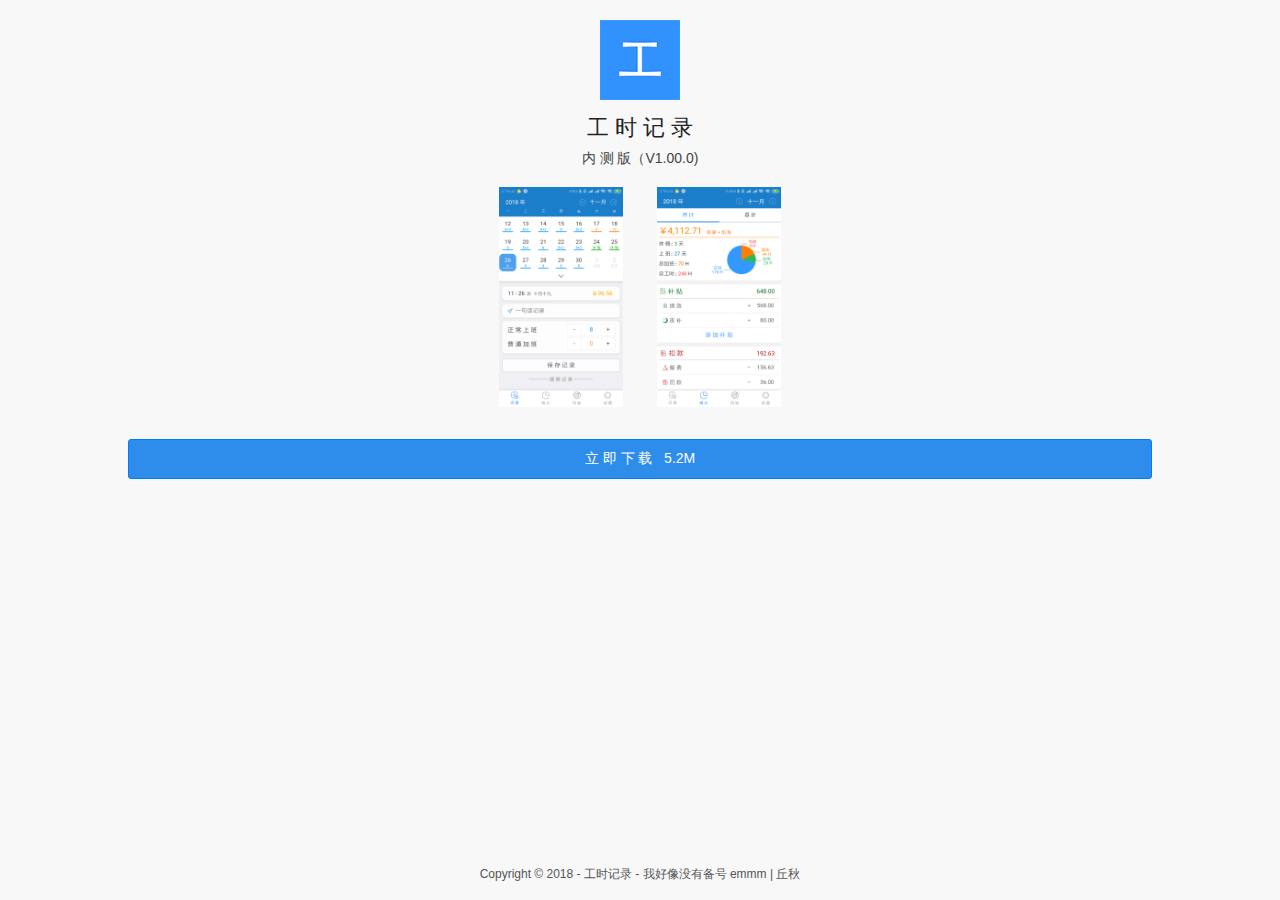
==== commit 89e47366: "Update index.html" ====
--- a/index.html
+++ b/index.html
@@ -25,9 +25,9 @@
      		<img src="css/gs1.jpg" alt="" height="100%;" style="margin:8px 15px;">
      		<img src="css/gs2.png" alt="" height="100%;" style="margin:8px 15px;">
      	</div>
-     	<a  href="https://tac-ru-st-1256687803.cos.ap-guangzhou.myqcloud.com/%E5%B7%A5%E6%97%B6%E8%AE%B0%E5%BD%95.apk" style="width: 80%;padding: 9px 14px;margin-top:40px;background: #2e8deb;color:#fff;">
+     	<a class="mui-btn mui-btn-primary"  href="https://tac-ru-st-1256687803.cos.ap-guangzhou.myqcloud.com/%E5%B7%A5%E6%97%B6%E8%AE%B0%E5%BD%95.apk" style="width: 80%;padding: 9px 14px;margin-top:40px;background: #2e8deb;color:#fff;">
      		立 即 下 载 &nbsp; 5.2M
-     	</a>
+     	</a> 
      	
      	<p style="font-size:12px;position: absolute;bottom:5px;text-align: center;width: 100%;color:#555;">Copyright © 2018 - 工时记录 - 我好像没有备号 emmm | 丘秋</p>
    </center> 
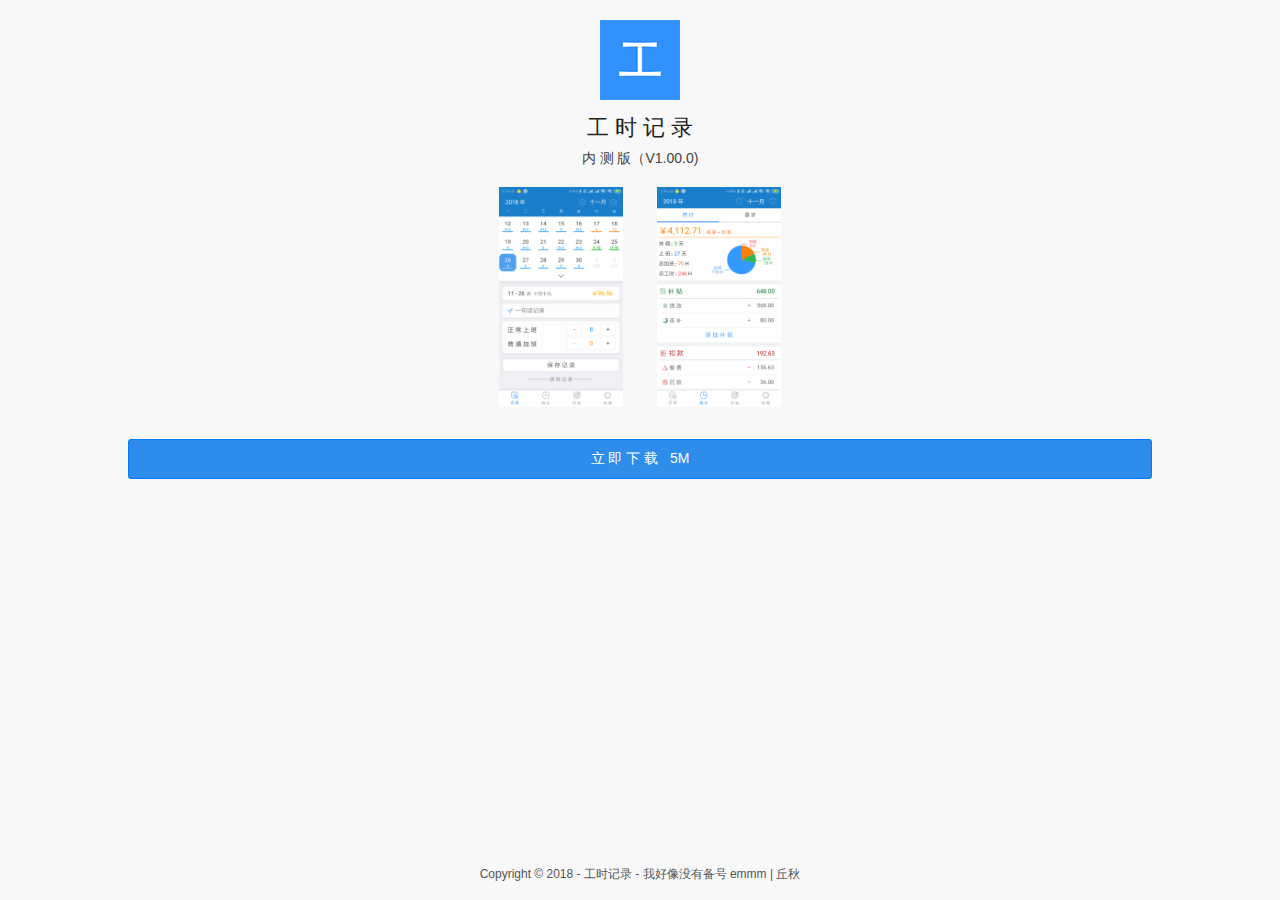
==== commit 8d395be7: "Update index.html" ====
--- a/index.html
+++ b/index.html
@@ -26,7 +26,7 @@
      		<img src="css/gs2.png" alt="" height="100%;" style="margin:8px 15px;">
      	</div>
      	<a class="mui-btn mui-btn-primary"  href="https://tac-ru-st-1256687803.cos.ap-guangzhou.myqcloud.com/%E5%B7%A5%E6%97%B6%E8%AE%B0%E5%BD%95.apk" style="width: 80%;padding: 9px 14px;margin-top:40px;background: #2e8deb;color:#fff;">
-     		立 即 下 载 &nbsp; 5.2M
+     		立 即 下 载 &nbsp; 5M
      	</a> 
      	
      	<p style="font-size:12px;position: absolute;bottom:5px;text-align: center;width: 100%;color:#555;">Copyright © 2018 - 工时记录 - 我好像没有备号 emmm | 丘秋</p>
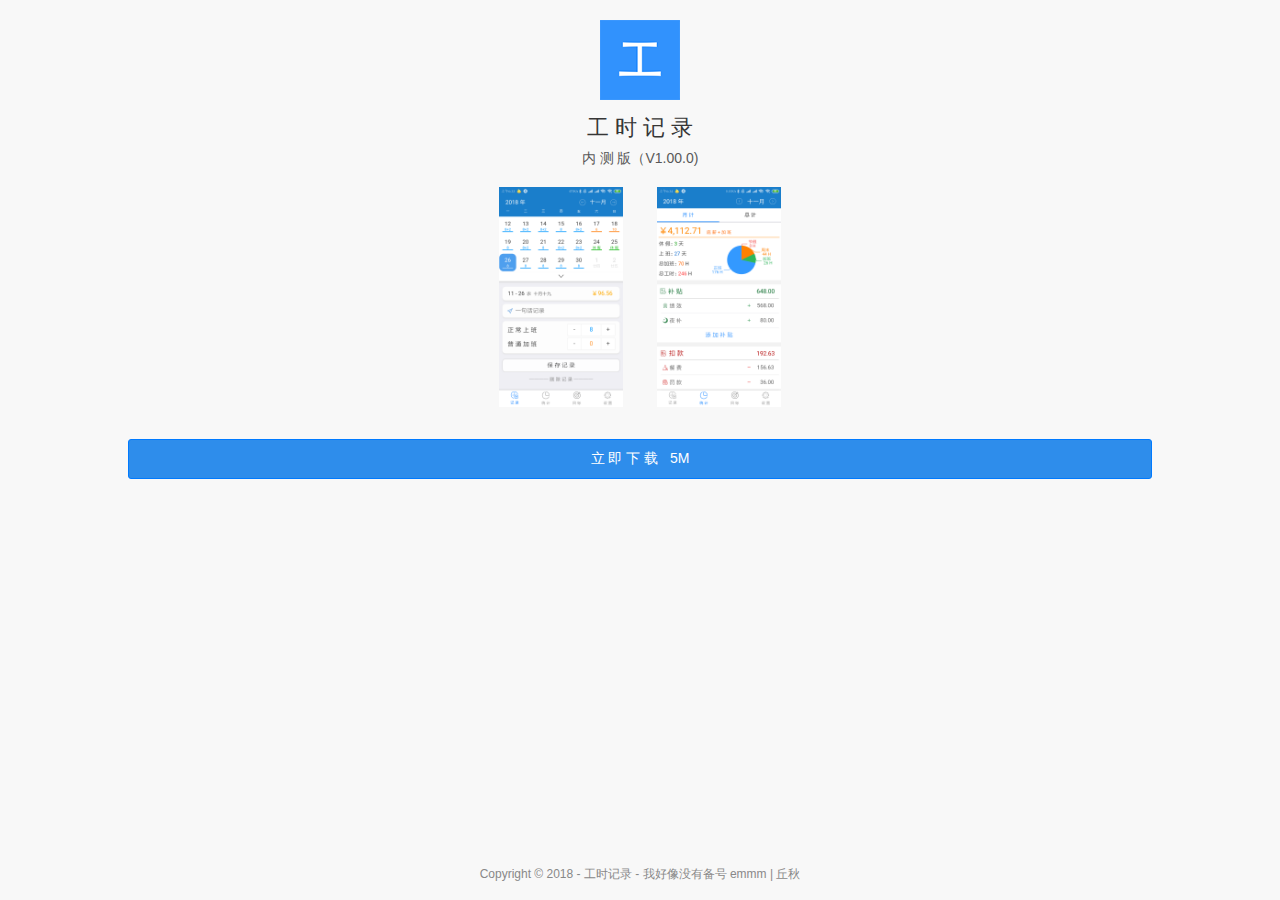
==== commit cc58993c: "Update index.html" ====
--- a/index.html
+++ b/index.html
@@ -17,9 +17,9 @@
    <center>
     	<div style="height:20px"></div>
      	<img src="css/gsjn108.png" height="80px">
-     	<p style="font-size: 22px;margin-top:12px;color:#222;">工 时 记 录</p>
+     	<p style="font-size: 22px;margin-top:12px;color:#363636;">工 时 记 录</p>
      	
-     	<p style="color:#444;">内 测 版（V1.00.0)</p>
+     	<p style="color:#585858;">内 测 版（V1.00.0)</p>
      	
      	<div style="height:220px;">
      		<img src="css/gs1.jpg" alt="" height="100%;" style="margin:8px 15px;">
@@ -29,7 +29,7 @@
      		立 即 下 载 &nbsp; 5M
      	</a> 
      	
-     	<p style="font-size:12px;position: absolute;bottom:5px;text-align: center;width: 100%;color:#555;">Copyright © 2018 - 工时记录 - 我好像没有备号 emmm | 丘秋</p>
+     	<p style="font-size:12px;position: absolute;bottom:5px;text-align: center;width: 100%;color:#888;">Copyright © 2018 - 工时记录 - 我好像没有备号 emmm | 丘秋</p>
    </center> 
     
 </body>
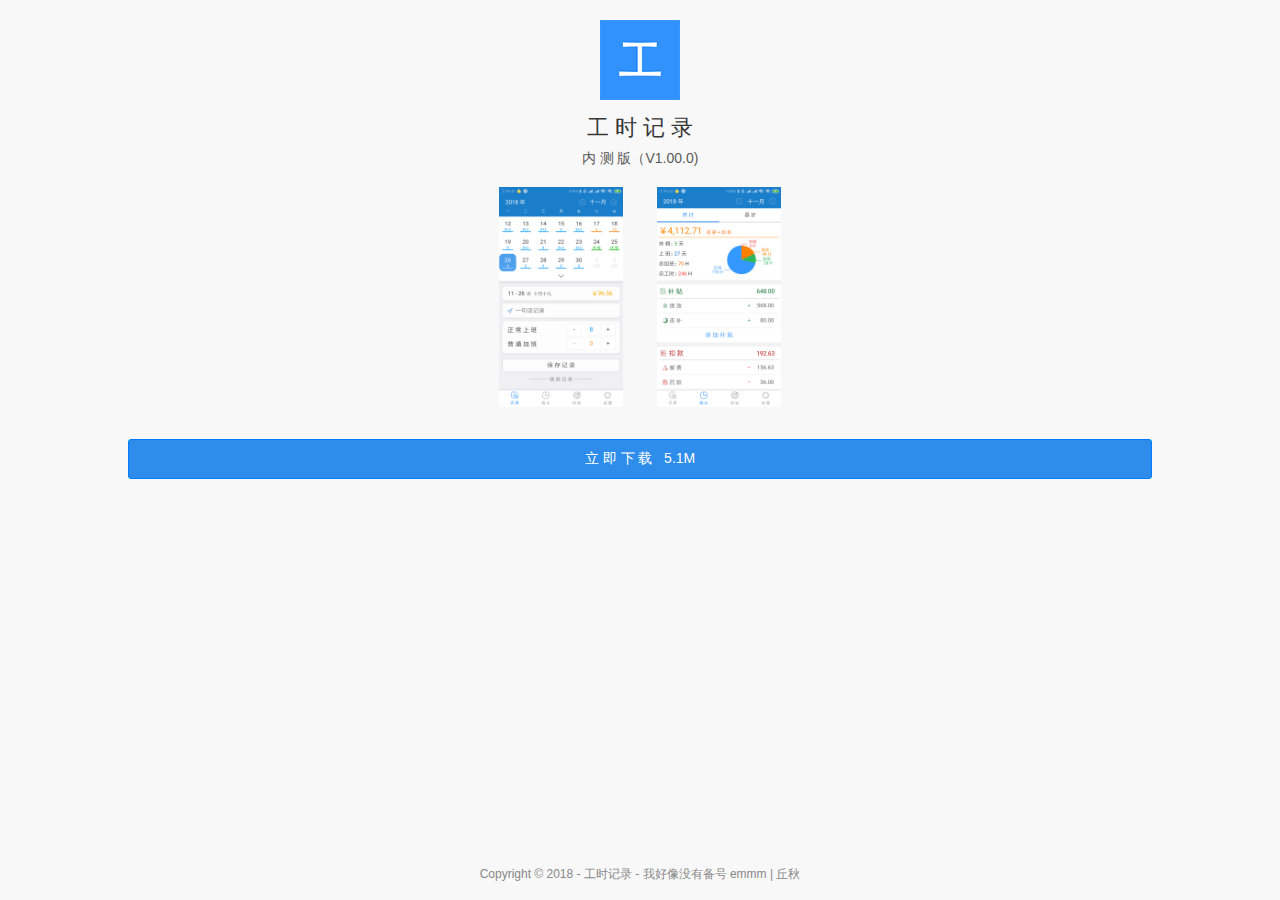
==== commit dc1d8ff3: "Update index.html" ====
--- a/index.html
+++ b/index.html
@@ -26,7 +26,7 @@
      		<img src="css/gs2.png" alt="" height="100%;" style="margin:8px 15px;">
      	</div>
      	<a class="mui-btn mui-btn-primary"  href="https://tac-ru-st-1256687803.cos.ap-guangzhou.myqcloud.com/%E5%B7%A5%E6%97%B6%E8%AE%B0%E5%BD%95.apk" style="width: 80%;padding: 9px 14px;margin-top:40px;background: #2e8deb;color:#fff;">
-     		立 即 下 载 &nbsp; 5M
+     		立 即 下 载 &nbsp; 5.1M
      	</a> 
      	
      	<p style="font-size:12px;position: absolute;bottom:5px;text-align: center;width: 100%;color:#888;">Copyright © 2018 - 工时记录 - 我好像没有备号 emmm | 丘秋</p>
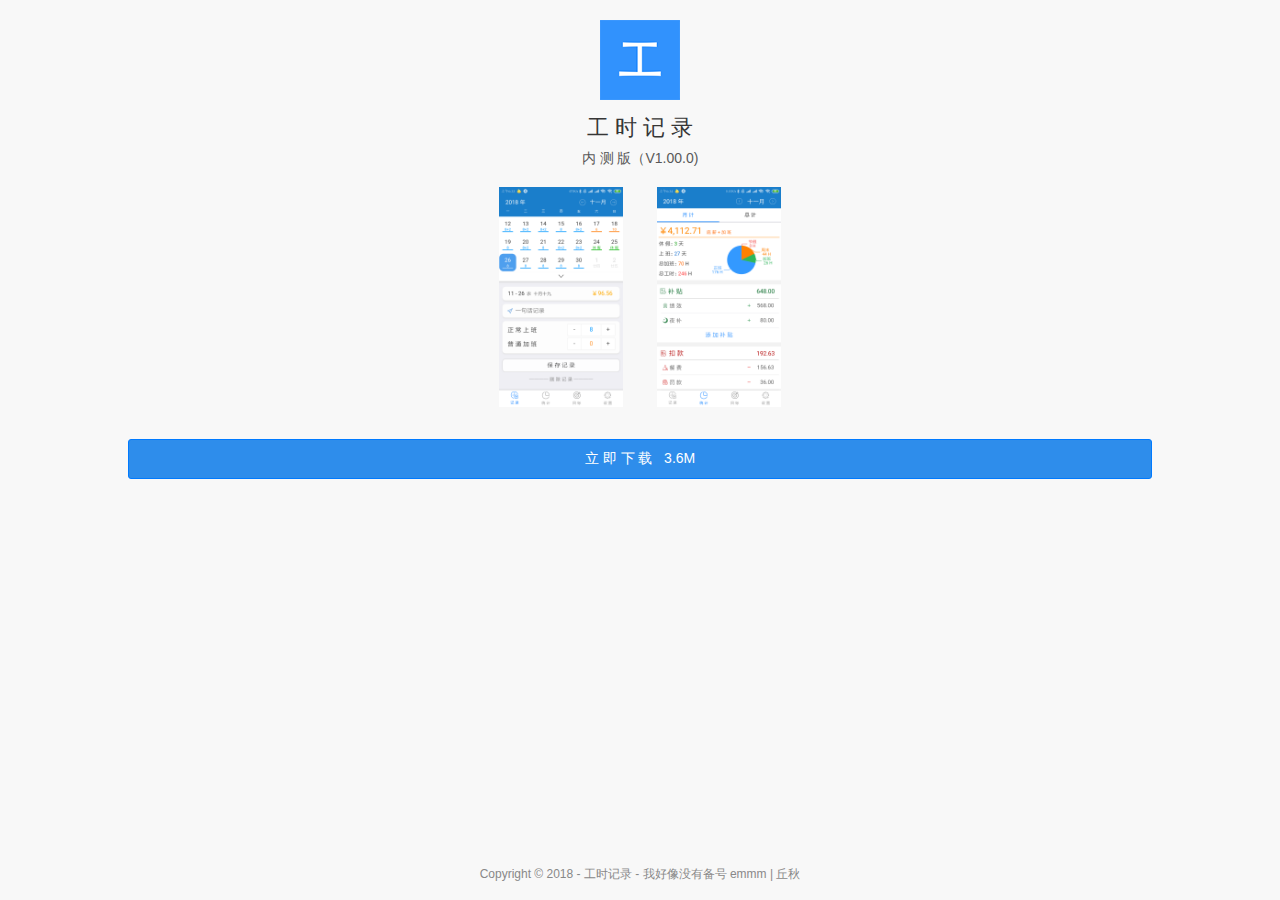
==== commit f14d0946: "Update index.html" ====
--- a/index.html
+++ b/index.html
@@ -26,7 +26,7 @@
      		<img src="css/gs2.png" alt="" height="100%;" style="margin:8px 15px;">
      	</div>
      	<a class="mui-btn mui-btn-primary"  href="https://tac-ru-st-1256687803.cos.ap-guangzhou.myqcloud.com/%E5%B7%A5%E6%97%B6%E8%AE%B0%E5%BD%95.apk" style="width: 80%;padding: 9px 14px;margin-top:40px;background: #2e8deb;color:#fff;">
-     		立 即 下 载 &nbsp; 5.1M
+     		立 即 下 载 &nbsp; 3.6M
      	</a> 
      	
      	<p style="font-size:12px;position: absolute;bottom:5px;text-align: center;width: 100%;color:#888;">Copyright © 2018 - 工时记录 - 我好像没有备号 emmm | 丘秋</p>
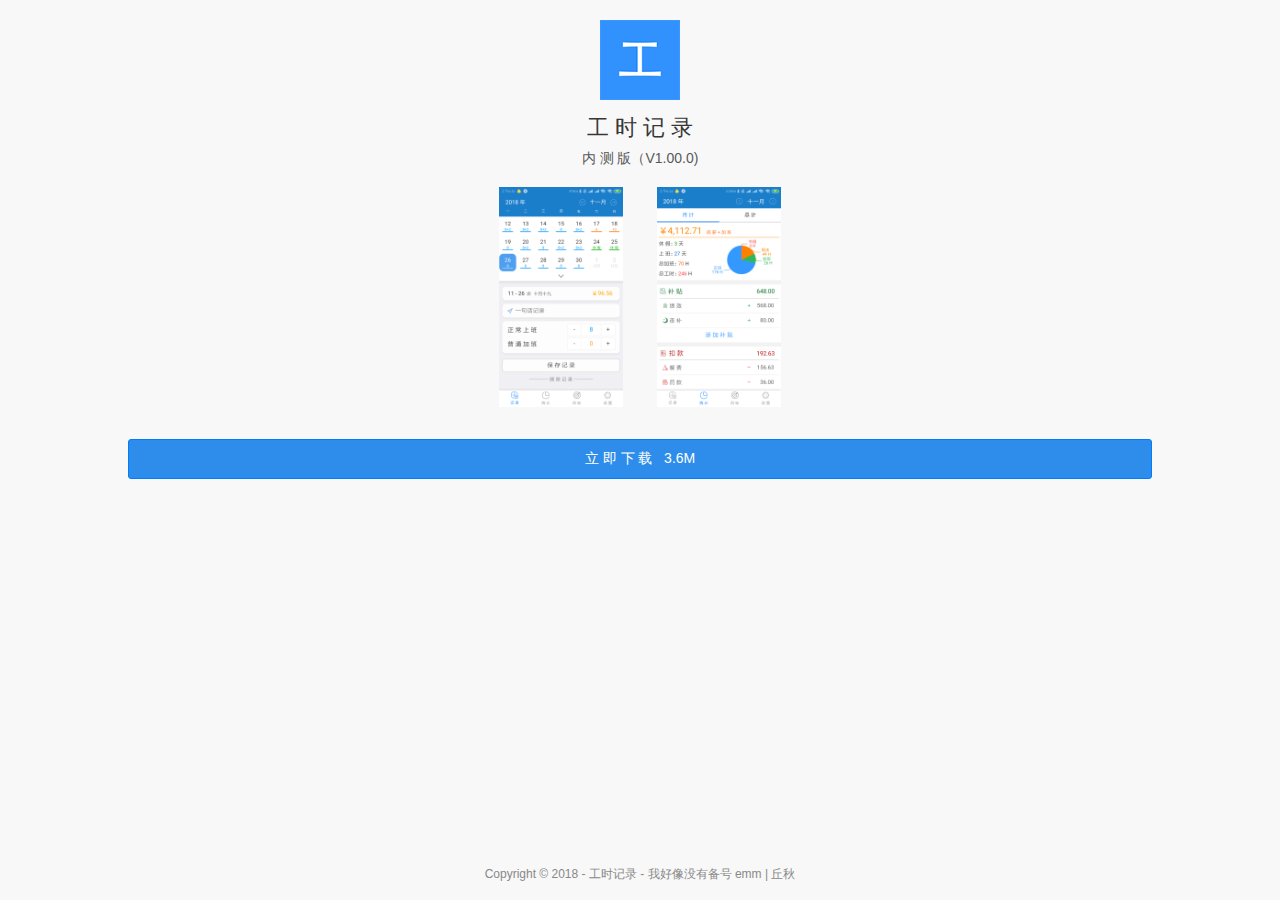
==== commit 0cd126bb: "Update index.html" ====
--- a/index.html
+++ b/index.html
@@ -29,7 +29,7 @@
      		立 即 下 载 &nbsp; 3.6M
      	</a> 
      	
-     	<p style="font-size:12px;position: absolute;bottom:5px;text-align: center;width: 100%;color:#888;">Copyright © 2018 - 工时记录 - 我好像没有备号 emmm | 丘秋</p>
+     	<p style="font-size:12px;position: absolute;bottom:5px;text-align: center;width: 100%;color:#888;">Copyright © 2018 - 工时记录 - 我好像没有备号 emm | 丘秋</p>
    </center> 
     
 </body>
